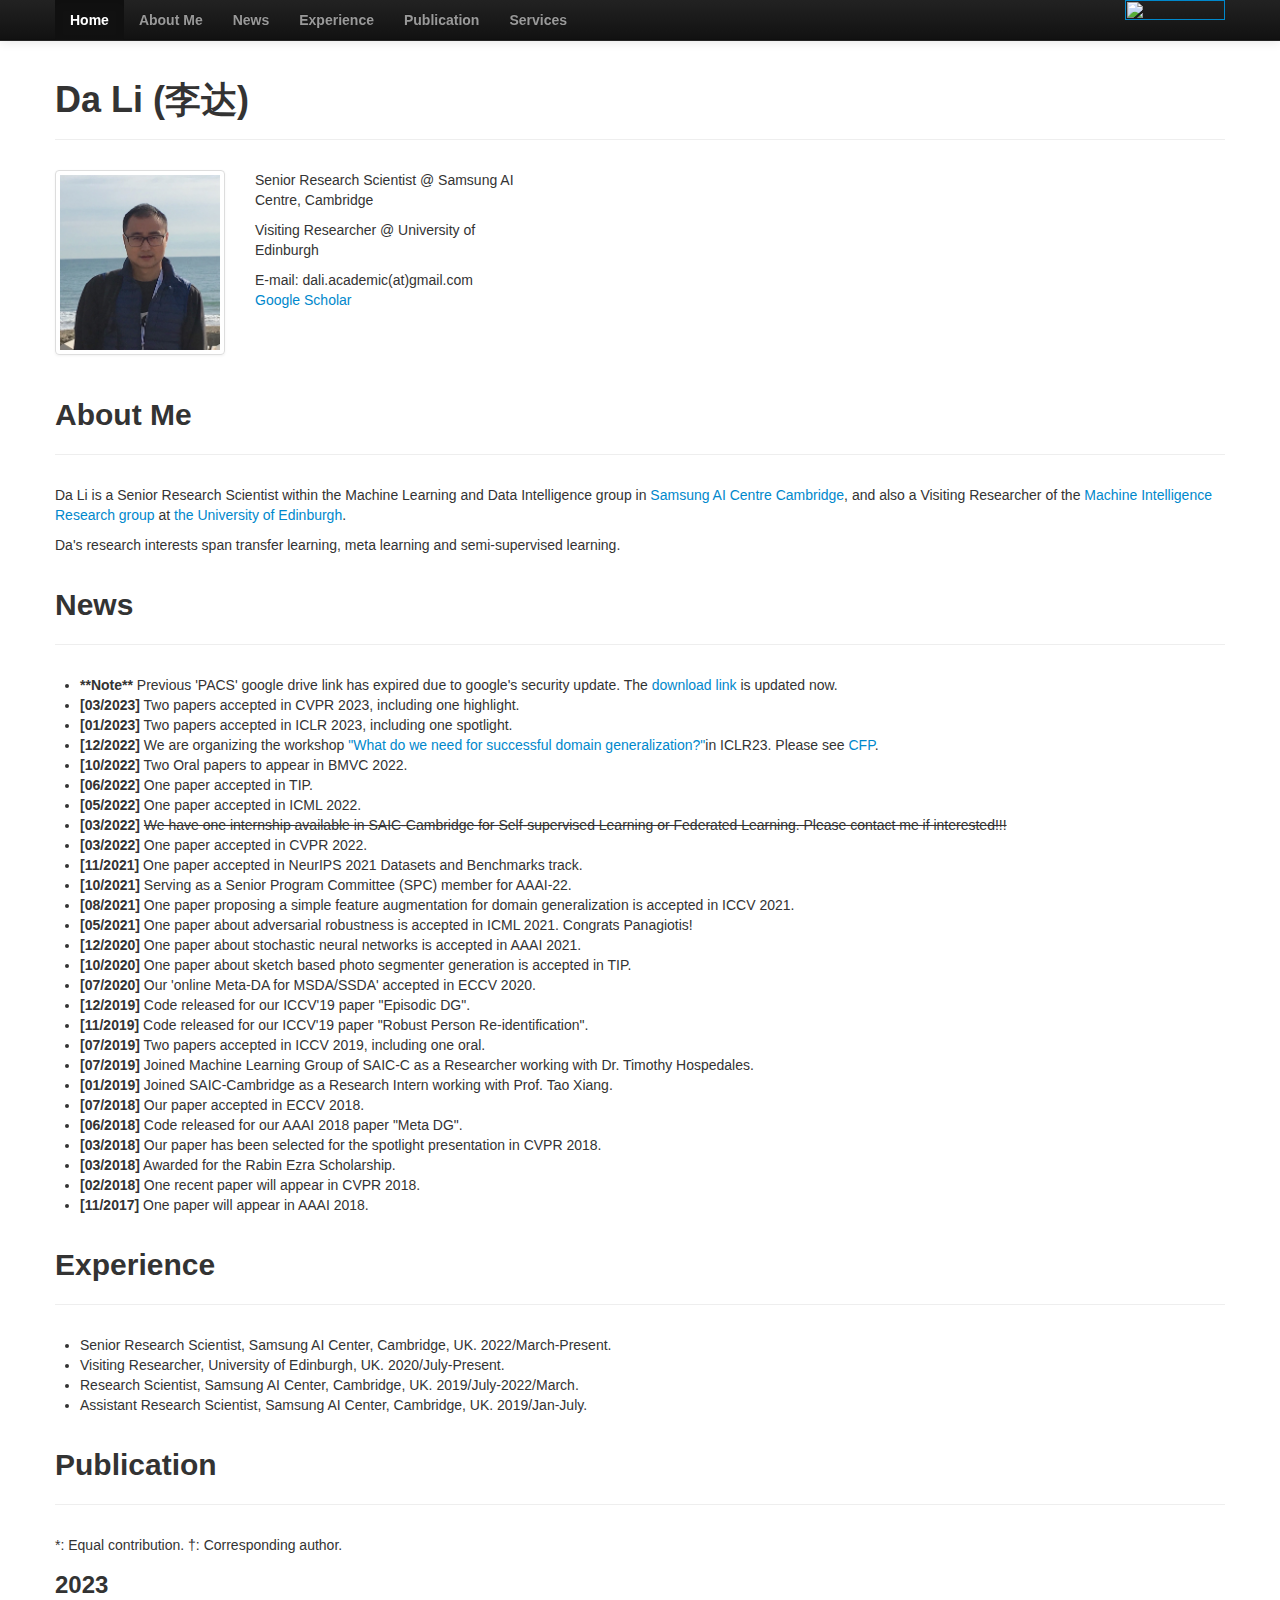
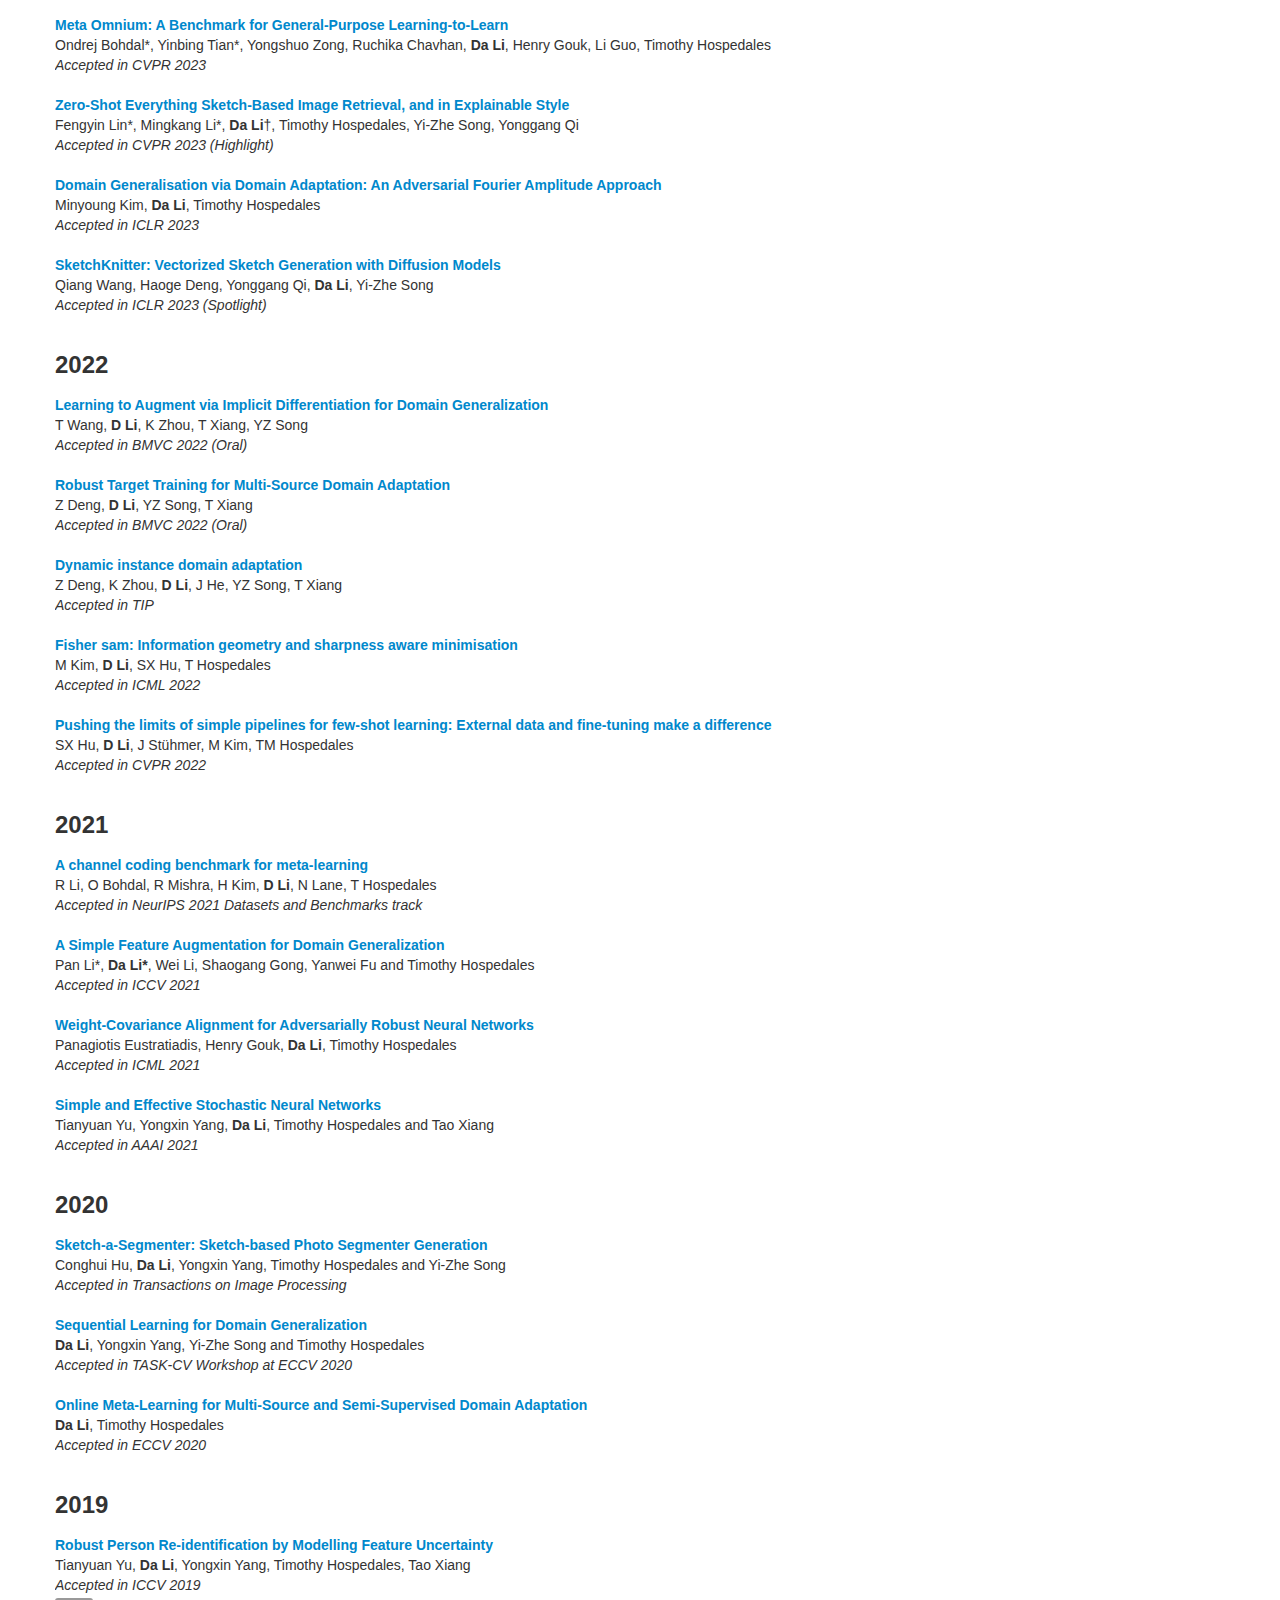
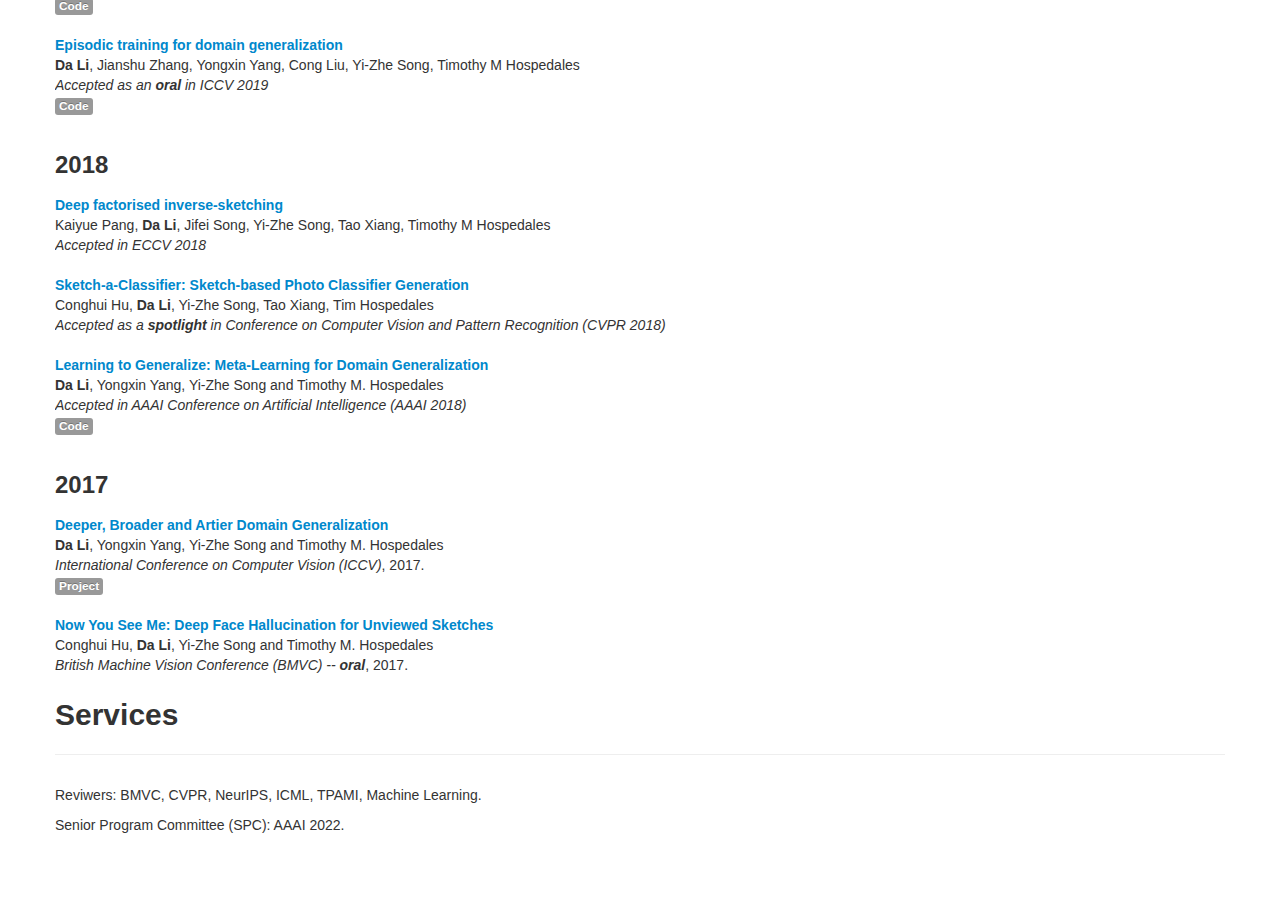
==== index.html @ a9da93b7 "update" ====
<!DOCTYPE html>
<html lang="en">
<head>
    <meta charset="utf-8">
    <title>Da Li - SAIC</title>
    <meta name="viewport" content="width=device-width, initial-scale=1.0">
    <meta name="description" content="Da Li">
    <meta name="author" content="Da Li">
    <meta name="keywords" content="Da Li">
    <!--Le styles -->
    <link href="css/bootstrap/css/bootstrap.css" rel="stylesheet">

    <style>
        body {
            padding-top: 60px; /* 60px to make the container go all the way to the bottom of the topbar */
            /*max-width: 1000px;*/
            margin: auto;
        }
    </style>
    <link href="css/bootstrap/css/bootstrap-responsive.css" rel="stylesheet">

    <!-- Le HTML5 shim, for IE6-8 support of HTML5 elements -->
    <!--[if lt IE 9]>
    <script src="http://html5shim.googlecode.com/svn/trunk/html5.js"></script>
    <![endif]-->
</head>

<body>

<div class="navbar navbar-inverse navbar-fixed-top">
    <div class="navbar-inner">
        <div class="container">
            <a class="btn btn-navbar" data-toggle="collapse" data-target=".nav-collapse">
                <!--<span class="icon-bar"></span>-->
                <!--<span class="icon-bar"></span>-->
                <!--<span class="icon-bar"></span>-->
            </a>
            <div class="nav-collapse collapse" align="center">
                <ul class="nav">
                    <li class="active"><a href="#HOME"><strong>Home</strong></a></li>
                    <li><a href="#ABOUT"><strong>About Me</strong></a></li>
                    <li><a href="#NEWS"><strong>News</strong></a></li>
                    <li><a href="#EXPERIENCE"><strong>Experience</strong></a></li>
                    <li><a href="#PUBLICATION"><strong>Publication</strong></a></li>
                    <li><a href="#SERVICES"><strong>Services</strong></a></li>
                </ul>
                <a href="" target="_blank"><img align="right" height="30" width="100"
                                                src="./img/samsung_blue.png"></a>

            </div><!--/.nav-collapse -->
        </div>
    </div>
</div>
<div class="container">
    <section id="HOME">
        <div class="page-header">
            <h1>Da Li (李达)</h1>
        </div>

        <div class="row-fluid">

            <div class="span2">
                <div class="thumbnail">
                    <img src="./img/me.JPG">
                </div>
            </div>

            <div class="span3">
                <address>
                    <P>Senior Research Scientist @ Samsung AI Centre, Cambridge</P>
                    <P>Visiting Researcher @ University of Edinburgh</P>
                    E-mail: dali.academic(at)gmail.com<br/>
                    <a href="https://scholar.google.co.uk/citations?user=RPvaE3oAAAAJ&hl=en">Google Scholar</a><br/>
                </address>
            </div>


        </div>
    </section>
    <br/>

    <section id="ABOUT">
        <div class="page-header">
            <h2>About Me
                <small></small>
            </h2>
        </div>
        <div class="row-fluid">

            <p>
                Da Li is a Senior Research Scientist within the Machine Learning and Data Intelligence group in <a
                    href="https://research.samsung.com/aicenter_cambridge">Samsung AI Centre Cambridge</a>,
                and also a Visiting Researcher of the <a href="http://mig.inf.ed.ac.uk/members.html">Machine
                Intelligence Research group</a> at <a href="https://www.ed.ac.uk">the University of Edinburgh</a>.
            </p>

            <p>Da's research interests span transfer learning, meta learning and semi-supervised learning.
            </p>
        </div>
    </section>

    <section id="NEWS">
        <div class="page-header">
            <h2>News
                <small></small>
            </h2>
        </div>
        <div class="row-fluid">
            <ul>
                <li><b>**Note**</b> Previous 'PACS' google drive link has expired due to google's security update.
                    The
                    <a href="https://drive.google.com/drive/folders/0B6x7gtvErXgfUU1WcGY5SzdwZVk?resourcekey=0-2fvpQY_QSyJf2uIECzqPuQ&usp=sharing">download
                        link</a> is updated now.<br/>
                <li><b>[03/2023]</b> Two papers accepted in CVPR 2023, including one highlight.<br/>
                <li><b>[01/2023]</b> Two papers accepted in ICLR 2023, including one spotlight.<br/>
                <li><b>[12/2022]</b> We are organizing the workshop <a href="https://domaingen.github.io/">"What do we
                    need for successful domain generalization?"</a>in ICLR23. Please see <a
                        href="https://domaingen.github.io/cfp">CFP</a>.<br/>
                <li><b>[10/2022]</b> Two Oral papers to appear in BMVC 2022.<br/>
                <li><b>[06/2022]</b> One paper accepted in TIP.<br/>
                <li><b>[05/2022]</b> One paper accepted in ICML 2022.<br/>
                <li><b>[03/2022]</b>
                    <del> We have one internship available in SAIC-Cambridge for Self-supervised Learning
                        or Federated Learning.
                        Please contact me if interested!!!
                    </del>
                    <br/>
                <li><b>[03/2022]</b> One paper accepted in CVPR 2022.<br/>
                <li><b>[11/2021]</b> One paper accepted in NeurIPS 2021 Datasets and Benchmarks track.<br/>
                <li><b>[10/2021]</b> Serving as a Senior Program Committee (SPC) member for AAAI-22.<br/>
                <li><b>[08/2021]</b> One paper proposing a simple feature augmentation for domain generalization is
                    accepted in ICCV 2021.<br/>
                <li><b>[05/2021]</b> One paper about adversarial robustness is accepted in ICML 2021. Congrats
                    Panagiotis!<br/>
                <li><b>[12/2020]</b> One paper about stochastic neural networks is accepted in AAAI 2021.<br/>
                <li><b>[10/2020]</b> One paper about sketch based photo segmenter generation is accepted in TIP.<br/>
                <li><b>[07/2020]</b> Our 'online Meta-DA for MSDA/SSDA' accepted in ECCV 2020.<br/>
                <li><b>[12/2019]</b> Code released for our ICCV'19 paper "Episodic DG". <br/>
                <li><b>[11/2019]</b> Code released for our ICCV'19 paper "Robust Person Re-identification". <br/>
                <li><b>[07/2019]</b> Two papers accepted in ICCV 2019, including one oral. <br/>
                <li><b>[07/2019]</b> Joined Machine Learning Group of SAIC-C as a Researcher working with Dr. Timothy
                    Hospedales. <br/>
                <li><b>[01/2019]</b> Joined SAIC-Cambridge as a Research Intern working with Prof. Tao Xiang.<br/>
                <li><b>[07/2018]</b> Our paper accepted in ECCV 2018.<br/>
                <li><b>[06/2018]</b> Code released for our AAAI 2018 paper "Meta DG".<br/>
                <li><b>[03/2018]</b> Our paper has been selected for the spotlight presentation in CVPR 2018.<br/>
                <li><b>[03/2018]</b> Awarded for the Rabin Ezra Scholarship.<br/>
                <li><b>[02/2018]</b> One recent paper will appear in CVPR 2018.<br/>
                <li><b>[11/2017]</b> One paper will appear in AAAI 2018.<br/>

            </ul>

        </div>
    </section>

    <section id="EXPERIENCE">
        <div class="page-header">
            <h2>Experience
                <small></small>
            </h2>
        </div>
        <div class="row-fluid">
            <div class="span7">
                <ul>
                    <li>Senior Research Scientist, Samsung AI Center, Cambridge, UK. 2022/March-Present.<br/>
                    <li>Visiting Researcher, University of Edinburgh, UK. 2020/July-Present.<br/>
                    <li>Research Scientist, Samsung AI Center, Cambridge, UK. 2019/July-2022/March.<br/>
                    <li>Assistant Research Scientist, Samsung AI Center, Cambridge, UK. 2019/Jan-July.<br/>
                        <!--                    <li>Research Assistant, SketchX Lab (QMUL/CVSSP-Surrey), UK. 2016/Sept-2019/July.<br/>-->
                        <!--                    <li>Computer Vision Engineer, Westwell-Lab, Shanghai, China. 2016/Feb-Aug.<br/>-->
                        <!--                    <li>Software Engineer, Autodesk, Shanghai, China. 2014/July-2016/Feb.<br/>-->
                </ul>
            </div>
        </div>
    </section>


    <section id="PUBLICATION">
        <div class="page-header">
            <h2>Publication
                <small></small>
            </h2>
        </div>

        <div class="row-fluid">
            <div class="span10">

                <!--<ul id="Tab" class="nav nav-pills">-->
                <!--<li class="active"><a href="#PUB_DATE" date-toggle="Tab">Date</a></li>-->
                <!--</ul>-->
                *: Equal contribution.
                †: Corresponding author.

                <div id="TabContent" class="tab-content">
                    <div class="tab-pane fade in active" id="topic">

                        <!--                        <h3>Preprints</h3>-->
                        <!--                        <span class='title'><strong><a-->
                        <!--                                href="https://arxiv.org/abs/2010.08852">A Stochastic Neural Network for Attack-Agnostic Adversarial Robustness</a></strong></span> </a>-->
                        <!--                        <br>-->
                        <!--                        <span class="details">Panagiotis Eustratiadis, Henry Gouk, <b>Da Li</b> and Timothy Hospedales<br>-->
                        <!--                                                                      </span>-->
                        <!--                        <br>-->
                        <!--                        </br>-->
                        <!--                        </br>-->

                        <h3>2023</h3>

                        <span class='title'><strong><a
                                href="">Meta Omnium: A Benchmark for General-Purpose Learning-to-Learn</a></strong></span> </a>
                        <br>
                        <span class="details">Ondrej Bohdal*, Yinbing Tian*, Yongshuo Zong, Ruchika Chavhan, <b>Da Li</b>, Henry Gouk, Li Guo, Timothy Hospedales<br>
                                                                      <i>Accepted in CVPR 2023</i></span>
                        <br>
                        </br>
                        <!--                        </br>-->

                        <span class='title'><strong><a
                                href="">Zero-Shot Everything Sketch-Based Image Retrieval, and in Explainable Style</a></strong></span> </a>
                        <br>
                        <span class="details">Fengyin Lin*, Mingkang Li*, <b>Da Li</b>†, Timothy Hospedales, Yi-Zhe Song, Yonggang Qi<br>
                                                                      <i>Accepted in CVPR 2023 (Highlight)</i></span>
                        <br>
                        </br>
                        <!--                        </br>-->

                        <span class='title'><strong><a
                                href="">Domain Generalisation via Domain Adaptation: An Adversarial Fourier Amplitude Approach</a></strong></span> </a>
                        <br>
                        <span class="details">Minyoung Kim, <b>Da Li</b>, Timothy Hospedales<br>
                                                                      <i>Accepted in ICLR 2023</i></span>
                        <br>
                        </br>
                        <!--                        </br>-->

                        <span class='title'><strong><a
                                href="">SketchKnitter: Vectorized Sketch Generation with Diffusion Models</a></strong></span> </a>
                        <br>
                        <span class="details">Qiang Wang, Haoge Deng, Yonggang Qi, <b>Da Li</b>, Yi-Zhe Song<br>
                                                                      <i>Accepted in ICLR 2023 (Spotlight)</i></span>
                        <br>
                        </br>
                        <!--                        </br>-->


                        <h3>2022</h3>

                        <span class='title'><strong><a
                                href="">Learning to Augment via Implicit Differentiation for Domain Generalization</a></strong></span> </a>
                        <br>
                        <span class="details">T Wang, <b>D Li</b>, K Zhou, T Xiang, YZ Song<br>
                                                                      <i>Accepted in BMVC 2022 (Oral)</i></span>
                        <br>
                        </br>
                        <!--                        </br>-->

                        <span class='title'><strong><a
                                href="">Robust Target Training for Multi-Source Domain Adaptation</a></strong></span> </a>
                        <br>
                        <span class="details">Z Deng, <b>D Li</b>, YZ Song, T Xiang<br>
                                                                      <i>Accepted in BMVC 2022 (Oral)</i></span>
                        <br>
                        </br>
                        <!--                        </br>-->

                        <span class='title'><strong><a
                                href="">Dynamic instance domain adaptation</a></strong></span> </a>
                        <br>
                        <span class="details">Z Deng, K Zhou, <b>D Li</b>, J He, YZ Song, T Xiang<br>
                                                                      <i>Accepted in TIP</i></span>
                        <br>
                        </br>
                        <!--                        </br>-->


                        <span class='title'><strong><a
                                href="">Fisher sam: Information geometry and sharpness aware minimisation</a></strong></span> </a>
                        <br>
                        <span class="details">M Kim,  <b>D Li</b>, SX Hu, T Hospedales<br>
                                                                      <i>Accepted in ICML 2022</i></span>
                        <br>
                        </br>
                        <!--                        </br>-->

                        <span class='title'><strong><a
                                href="">Pushing the limits of simple pipelines for few-shot learning: External data and fine-tuning make a difference</a></strong></span> </a>
                        <br>
                        <span class="details">SX Hu, <b>D Li</b>, J Stühmer, M Kim, TM Hospedales<br>
                                                                      <i>Accepted in CVPR 2022</i></span>
                        <br>
                        </br>
                        <!--                        </br>-->


                        <h3>2021</h3>

                        <span class='title'><strong><a
                                href="">A channel coding benchmark for meta-learning</a></strong></span> </a>
                        <br>
                        <span class="details">R Li, O Bohdal, R Mishra, H Kim, <b>D Li</b>, N Lane, T Hospedales<br>
                                                                      <i>Accepted in NeurIPS 2021 Datasets and Benchmarks track</i></span>
                        <br>
                        </br>
                        <!--                        </br>-->

                        <span class='title'><strong><a
                                href="">A Simple Feature Augmentation for Domain Generalization</a></strong></span> </a>
                        <br>
                        <span class="details">Pan Li*, <b>Da Li*</b>, Wei Li, Shaogang Gong, Yanwei Fu and Timothy Hospedales<br>
                                                                      <i>Accepted in ICCV 2021</i></span>
                        <br>
                        </br>
                        <!--                        </br>-->


                        <span class='title'><strong><a
                                href="">Weight-Covariance Alignment for Adversarially Robust Neural Networks</a></strong></span> </a>
                        <br>
                        <span class="details">Panagiotis Eustratiadis, Henry Gouk, <b>Da Li</b>, Timothy Hospedales<br>
                                                                      <i>Accepted in ICML 2021</i></span>
                        <br>
                        </br>
                        <!--                        </br>-->

                        <span class='title'><strong><a
                                href="">Simple and Effective Stochastic Neural Networks</a></strong></span> </a>
                        <br>
                        <span class="details">Tianyuan Yu, Yongxin Yang, <b>Da Li</b>, Timothy Hospedales and Tao Xiang<br>
                                                                      <i>Accepted in AAAI 2021</i></span>
                        <br>
                        </br>
                        <!--                        </br>-->

                        <h3>2020</h3>

                        <span class='title'><strong><a
                                href="">Sketch-a-Segmenter: Sketch-based Photo Segmenter Generation</a></strong></span> </a>
                        <br>
                        <span class="details">Conghui Hu, <b>Da Li</b>, Yongxin Yang, Timothy Hospedales and Yi-Zhe Song<br>
                                                                      <i>Accepted in Transactions on Image Processing</i></span>
                        <br>
                        </br>
                        <!--                        </br>-->

                        <span class='title'><strong><a
                                href="">Sequential Learning for Domain Generalization</a></strong></span> </a>
                        <br>
                        <span class="details"><b>Da Li</b>, Yongxin Yang, Yi-Zhe Song and Timothy Hospedales<br>
                                                                      <i>Accepted in TASK-CV Workshop at ECCV 2020</i></span>
                        <br>
                        </br>
                        <!--                        </br>-->

                        <span class='title'><strong><a href="">Online Meta-Learning for Multi-Source and Semi-Supervised Domain Adaptation</a></strong></span> </a>
                        <br>
                        <span class="details"><b>Da Li</b>, Timothy Hospedales<br>
                                                                      <i>Accepted in ECCV 2020</i></span>
                        <br>
                        </br>
                        <!--                        </br>-->

                        <h3>2019</h3>
                        <span class='title'><strong><a href="">Robust Person Re-identification by Modelling Feature Uncertainty</a></strong></span> </a>
                        <br>
                        <span class="details"> Tianyuan Yu, <b>Da Li</b>, Yongxin Yang, Timothy Hospedales, Tao Xiang <br>
                                                                      <i>Accepted in ICCV 2019</i></span>
                        <br>
                        <a href="https://github.com/TianyuanYu/DistributionNet"><span class="label">Code</span></a><br>
                        </br>
                        <!--                        </br>-->

                        <span class='title'><strong><a
                                href="">Episodic training for domain generalization</a></strong></span> </a><br>
                        <span class="details"> <b>Da Li</b>, Jianshu Zhang, Yongxin Yang, Cong Liu, Yi-Zhe Song, Timothy M Hospedales <br>
                                                                      <i>Accepted as an <b>oral</b> in ICCV 2019</i></span>
                        <br>
                        <a href="https://github.com/HAHA-DL/Episodic-DG"><span class="label">Code</span></a><br>
                        </br>
                        <!--                        </br>-->

                        <h3>2018</h3>
                        <span class='title'><strong><a
                                href="">Deep factorised inverse-sketching</a></strong></span> </a>
                        <br>
                        <span class="details"> Kaiyue Pang, <b>Da Li</b>, Jifei Song, Yi-Zhe Song, Tao Xiang, Timothy M Hospedales <br>
                                                                      <i>Accepted in ECCV 2018</i></span>
                        <br>
                        </br>
                        <!--                        </br>-->

                        <span class='title'><strong><a
                                href="">Sketch-a-Classifier: Sketch-based Photo Classifier Generation</a></strong></span> </a>
                        <br>
                        <span class="details"> Conghui Hu, <b>Da Li</b>, Yi-Zhe Song, Tao Xiang, Tim Hospedales <br>
                                                                      <i>Accepted as a <b>spotlight</b> in Conference on Computer Vision and Pattern Recognition  (CVPR 2018)</i></span>
                        <br>
                        </br>


                        <span class='title'><strong><a
                                href="http://homepages.inf.ed.ac.uk/thospeda/papers/li2017metaDG.pdf">Learning to Generalize: Meta-Learning for Domain Generalization</a></strong></span> </a>
                        <br>
                        <span class="details"> <b>Da Li</b>, Yongxin Yang, Yi-Zhe Song and Timothy M. Hospedales <br>
                                                                      <i>Accepted in AAAI Conference on Artificial Intelligence (AAAI 2018)</i></span>
                        <br>
                        <a href="https://github.com/HAHA-DL/MLDG"><span class="label">Code</span></a><br>
                        </br>
                        <!--                        </br>-->

                        <h3>2017</h3>


                        <span class='title'><strong><a href="https://arxiv.org/abs/1710.03077">Deeper, Broader and Artier Domain Generalization</a></strong></span> </a>
                        <br>
                        <span class="details"> <b>Da Li</b>, Yongxin Yang, Yi-Zhe Song and Timothy M. Hospedales <br>
                                                                      <i>International Conference on Computer Vision (ICCV)</i>, 2017.</span>
                        <br>
                        <!--<span class="links">-->
                        <a href="project_iccv2017.html"><span class="label">Project</span></a><br>
                        <!--</span>-->
                        <br>
                        <span class='title'><strong><a
                                href="http://www.eecs.qmul.ac.uk/~ch304/project_page_bmvc2017.html">Now You See Me: Deep Face Hallucination for Unviewed Sketches</a></strong></span> </a>
                        <br>
                        <span class="details"> Conghui Hu, <b>Da Li</b>, Yi-Zhe Song and Timothy M. Hospedales <br>
                                                                      <i>British Machine Vision Conference (BMVC) -- <b>oral</b></i>, 2017.</span>


                    </div>
                </div>

            </div>
        </div>
    </section>


    <section id="SERVICES">
        <div class="page-header">
            <h2>Services
                <small></small>
            </h2>
        </div>
        <div class="row-fluid">

            <p>
                Reviwers: BMVC, CVPR, NeurIPS, ICML, TPAMI, Machine Learning.
            </p>

            <p>
                Senior Program Committee (SPC): AAAI 2022.
            </p>
        </div>
    </section>

    <br>
    <br>
    <br>

    <div>
        <script type='text/javascript' id='clustrmaps'
                src='//cdn.clustrmaps.com/map_v2.js?cl=ffffff&w=167&t=tt&d=qFvstbG0zvqKOeyZOqhp_n4fGTN8FfxkoWHj0iRWuM0'></script>

    </div>
    <!--    <a href='https://clustrmaps.com/site/1b5h1'  title='Visit tracker'><img src='//clustrmaps.com/map_v2.png?cl=ffffff&w=a&t=tt&d=qFvstbG0zvqKOeyZOqhp_n4fGTN8FfxkoWHj0iRWuM0'/></a>-->

</div> <!-- /container -->


<!-- Le javascript
================================================== -->
<!-- Placed at the end of the document so the pages load faster -->
<!--<script src="css/bootstrap/css/js/jquery.js"></script>-->
<!--<script src="css/bootstrap/css/js/bootstrap-transition.js"></script>-->
<!--<script src="css/bootstrap/css/js/bootstrap-alert.js"></script>-->
<!--<script src="css/bootstrap/css/js/bootstrap-modal.js"></script>-->
<!--<script src="css/bootstrap/css/js/bootstrap-dropdown.js"></script>-->
<!--<script src="css/bootstrap/css/js/bootstrap-scrollspy.js"></script>-->
<!--<script src="css/bootstrap/css/js/bootstrap-tab.js"></script>-->
<!--<script src="css/bootstrap/css/js/bootstrap-tooltip.js"></script>-->
<!--<script src="css/bootstrap/css/js/bootstrap-popover.js"></script>-->
<!--<script src="css/bootstrap/css/js/bootstrap-button.js"></script>-->
<!--<script src="css/bootstrap/css/js/bootstrap-collapse.js"></script>-->
<!--<script src="css/bootstrap/css/js/bootstrap-carousel.js"></script>-->
<!--<script src="css/bootstrap/css/js/bootstrap-typeahead.js"></script>-->

</body>
</html>
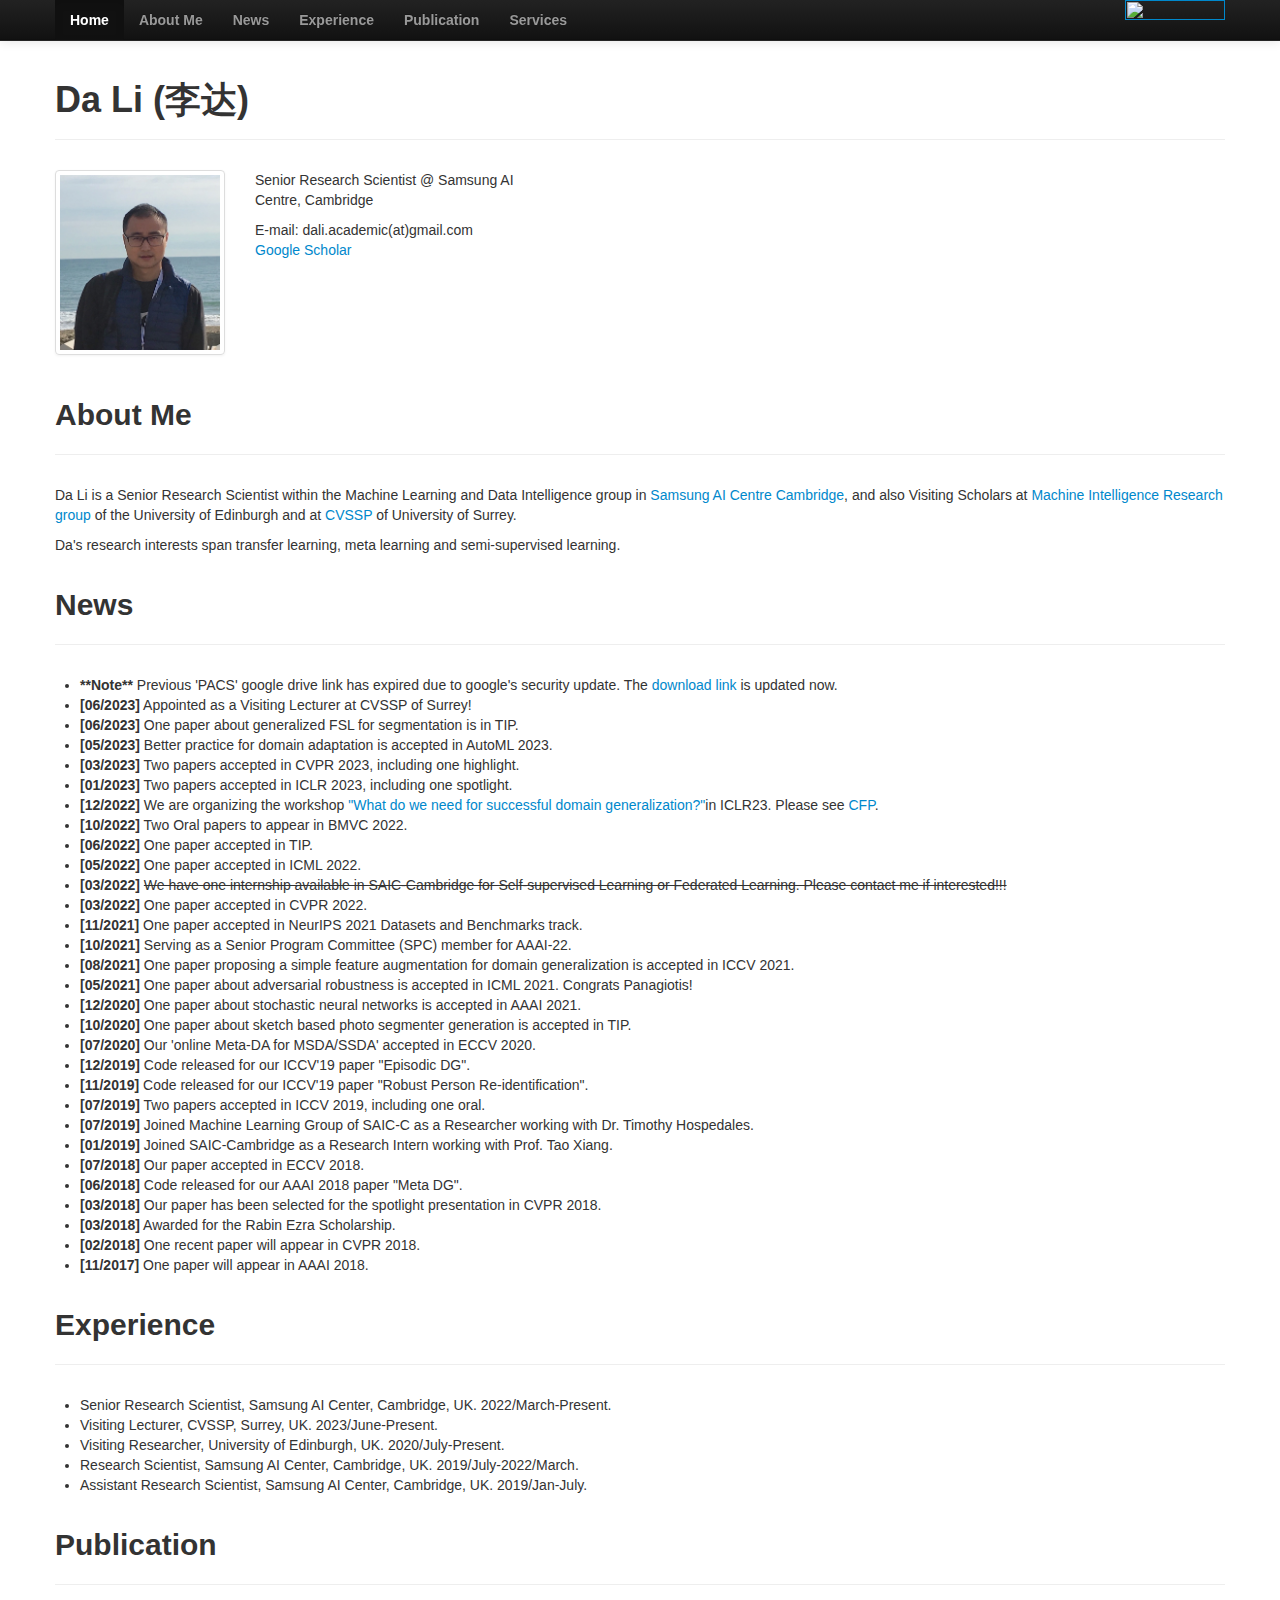
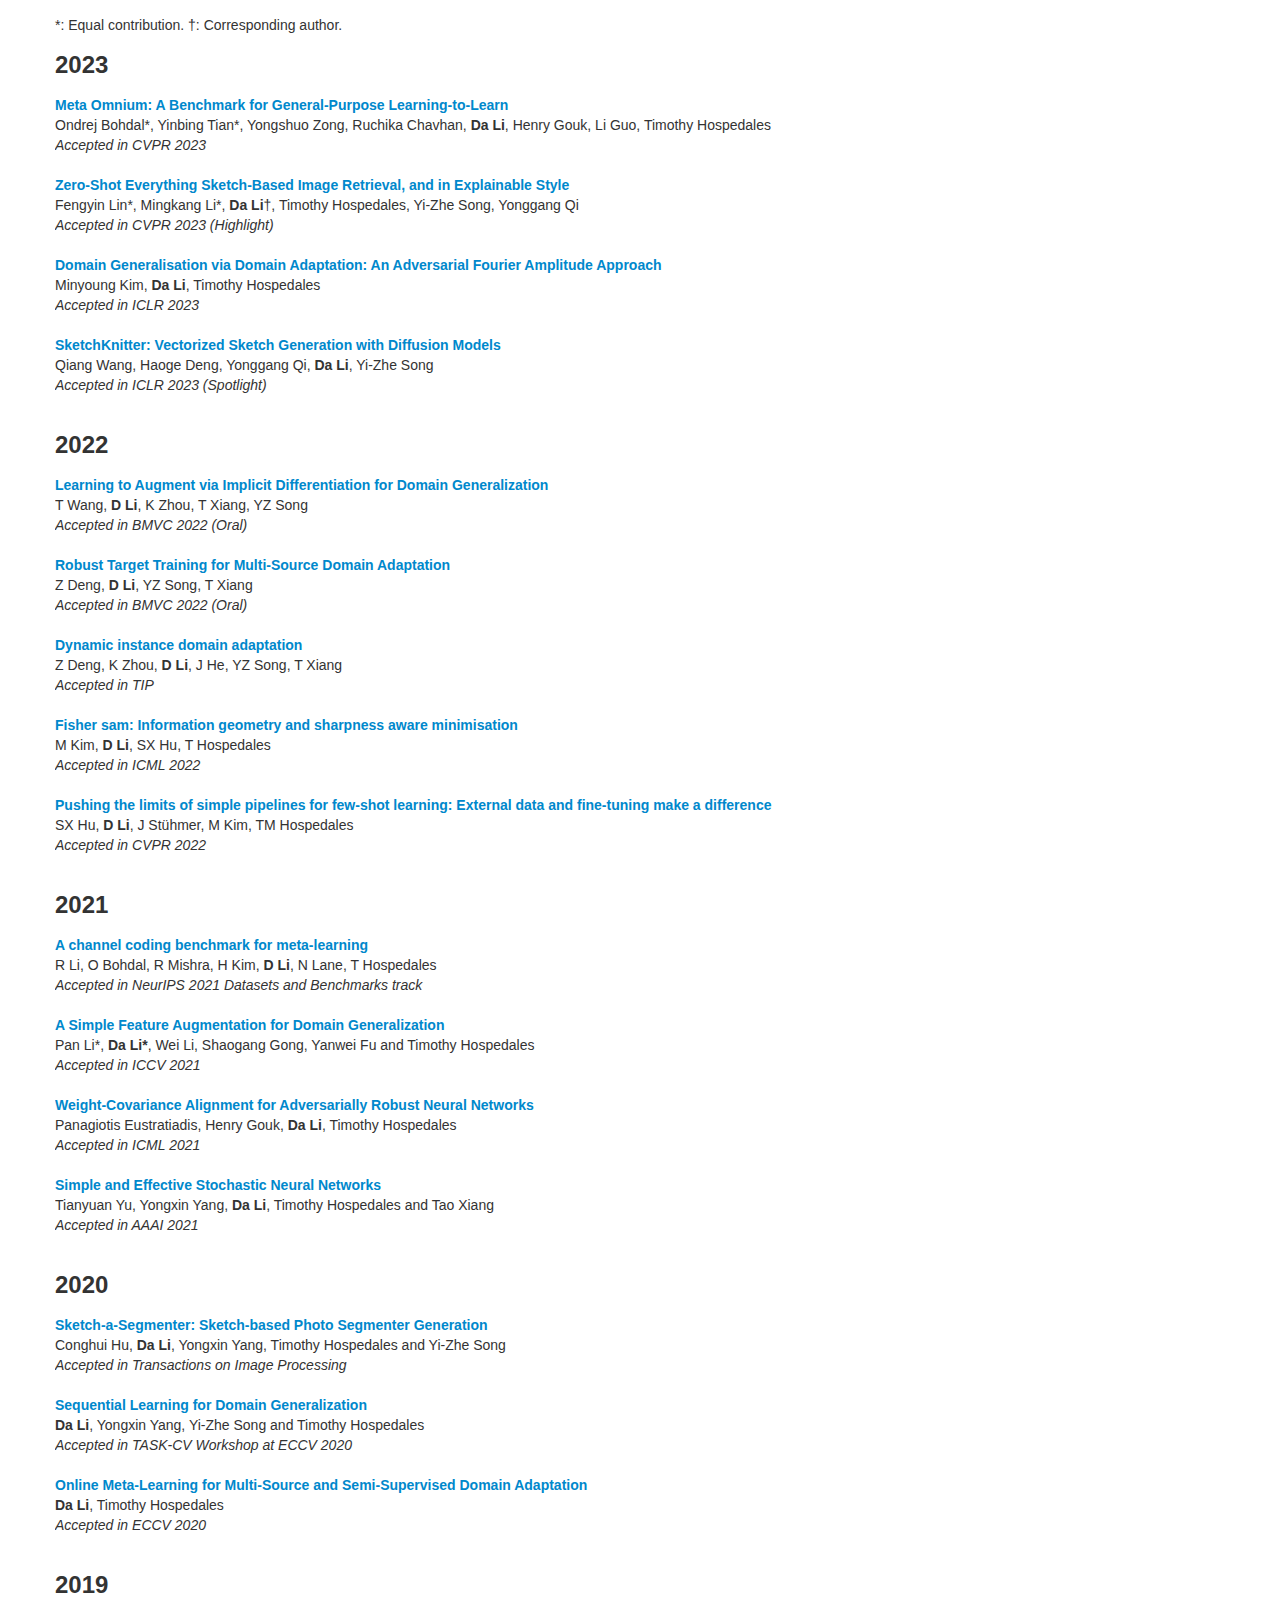
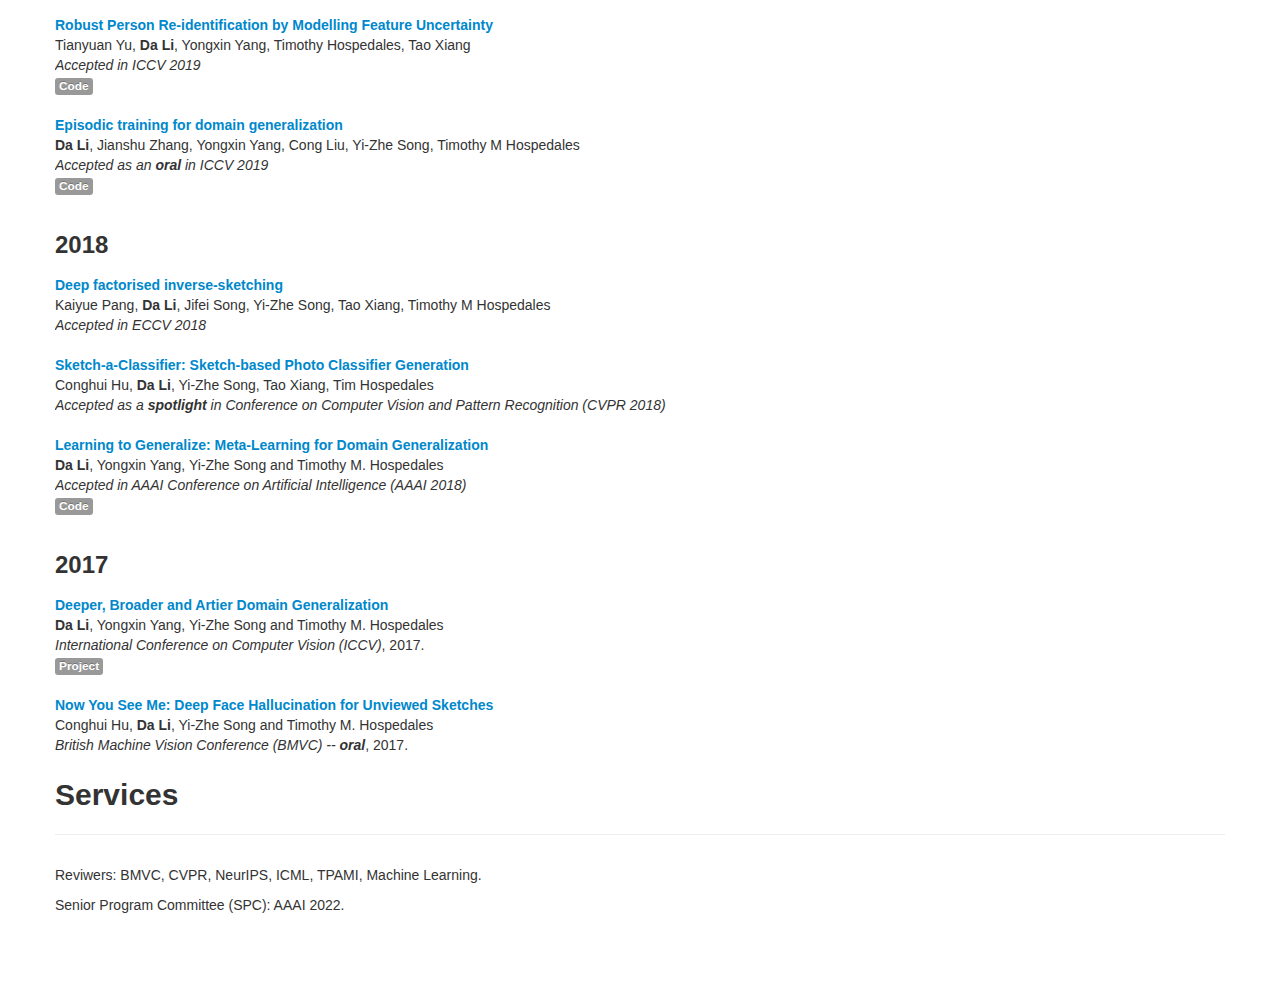
==== commit 77b6f1bf: "update" ====
--- a/index.html
+++ b/index.html
@@ -68,7 +68,7 @@
             <div class="span3">
                 <address>
                     <P>Senior Research Scientist @ Samsung AI Centre, Cambridge</P>
-                    <P>Visiting Researcher @ University of Edinburgh</P>
+<!--                    <P>Visiting Researcher @ University of Edinburgh</P>-->
                     E-mail: dali.academic(at)gmail.com<br/>
                     <a href="https://scholar.google.co.uk/citations?user=RPvaE3oAAAAJ&hl=en">Google Scholar</a><br/>
                 </address>
@@ -89,9 +89,11 @@
 
             <p>
                 Da Li is a Senior Research Scientist within the Machine Learning and Data Intelligence group in <a
-                    href="https://research.samsung.com/aicenter_cambridge">Samsung AI Centre Cambridge</a>,
-                and also a Visiting Researcher of the <a href="http://mig.inf.ed.ac.uk/members.html">Machine
-                Intelligence Research group</a> at <a href="https://www.ed.ac.uk">the University of Edinburgh</a>.
+                    href="https://research.samsung.com/aicenter_cambridge">Samsung AI Centre Cambridge</a>, and also
+                Visiting Scholars at <a href="http://mig.inf.ed.ac.uk/members.html">Machine
+                Intelligence Research group</a> of the University of Edinburgh and
+                at <a href="https://www.surrey.ac.uk/centre-vision-speech-signal-processing">CVSSP</a> of University of
+                Surrey.
             </p>
 
             <p>Da's research interests span transfer learning, meta learning and semi-supervised learning.
@@ -111,6 +113,9 @@
                     The
                     <a href="https://drive.google.com/drive/folders/0B6x7gtvErXgfUU1WcGY5SzdwZVk?resourcekey=0-2fvpQY_QSyJf2uIECzqPuQ&usp=sharing">download
                         link</a> is updated now.<br/>
+                <li><b>[06/2023]</b> Appointed as a Visiting Lecturer at CVSSP of Surrey!<br/>
+                <li><b>[06/2023]</b> One paper about generalized FSL for segmentation is in TIP.<br/>
+                <li><b>[05/2023]</b> Better practice for domain adaptation is accepted in AutoML 2023.<br/>
                 <li><b>[03/2023]</b> Two papers accepted in CVPR 2023, including one highlight.<br/>
                 <li><b>[01/2023]</b> Two papers accepted in ICLR 2023, including one spotlight.<br/>
                 <li><b>[12/2022]</b> We are organizing the workshop <a href="https://domaingen.github.io/">"What do we
@@ -163,6 +168,7 @@
             <div class="span7">
                 <ul>
                     <li>Senior Research Scientist, Samsung AI Center, Cambridge, UK. 2022/March-Present.<br/>
+                    <li>Visiting Lecturer, CVSSP, Surrey, UK. 2023/June-Present.<br/>
                     <li>Visiting Researcher, University of Edinburgh, UK. 2020/July-Present.<br/>
                     <li>Research Scientist, Samsung AI Center, Cambridge, UK. 2019/July-2022/March.<br/>
                     <li>Assistant Research Scientist, Samsung AI Center, Cambridge, UK. 2019/Jan-July.<br/>
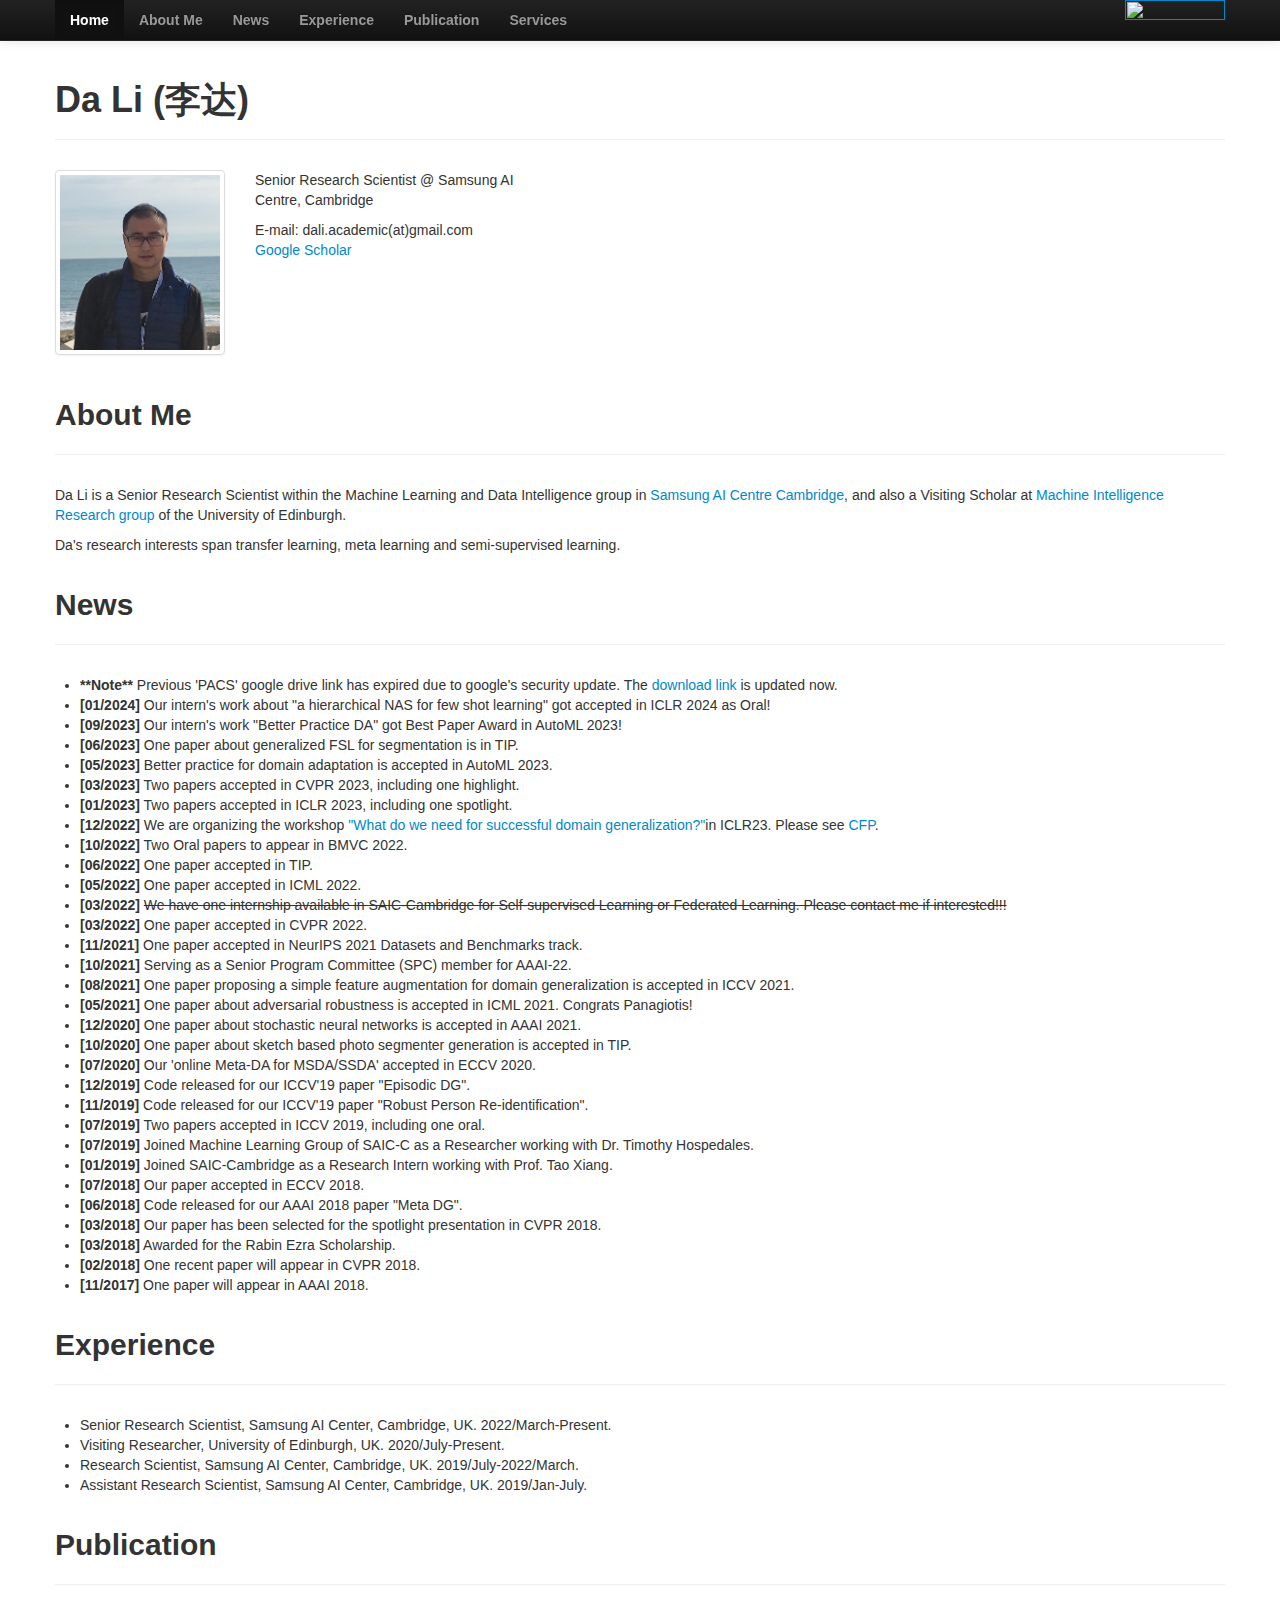
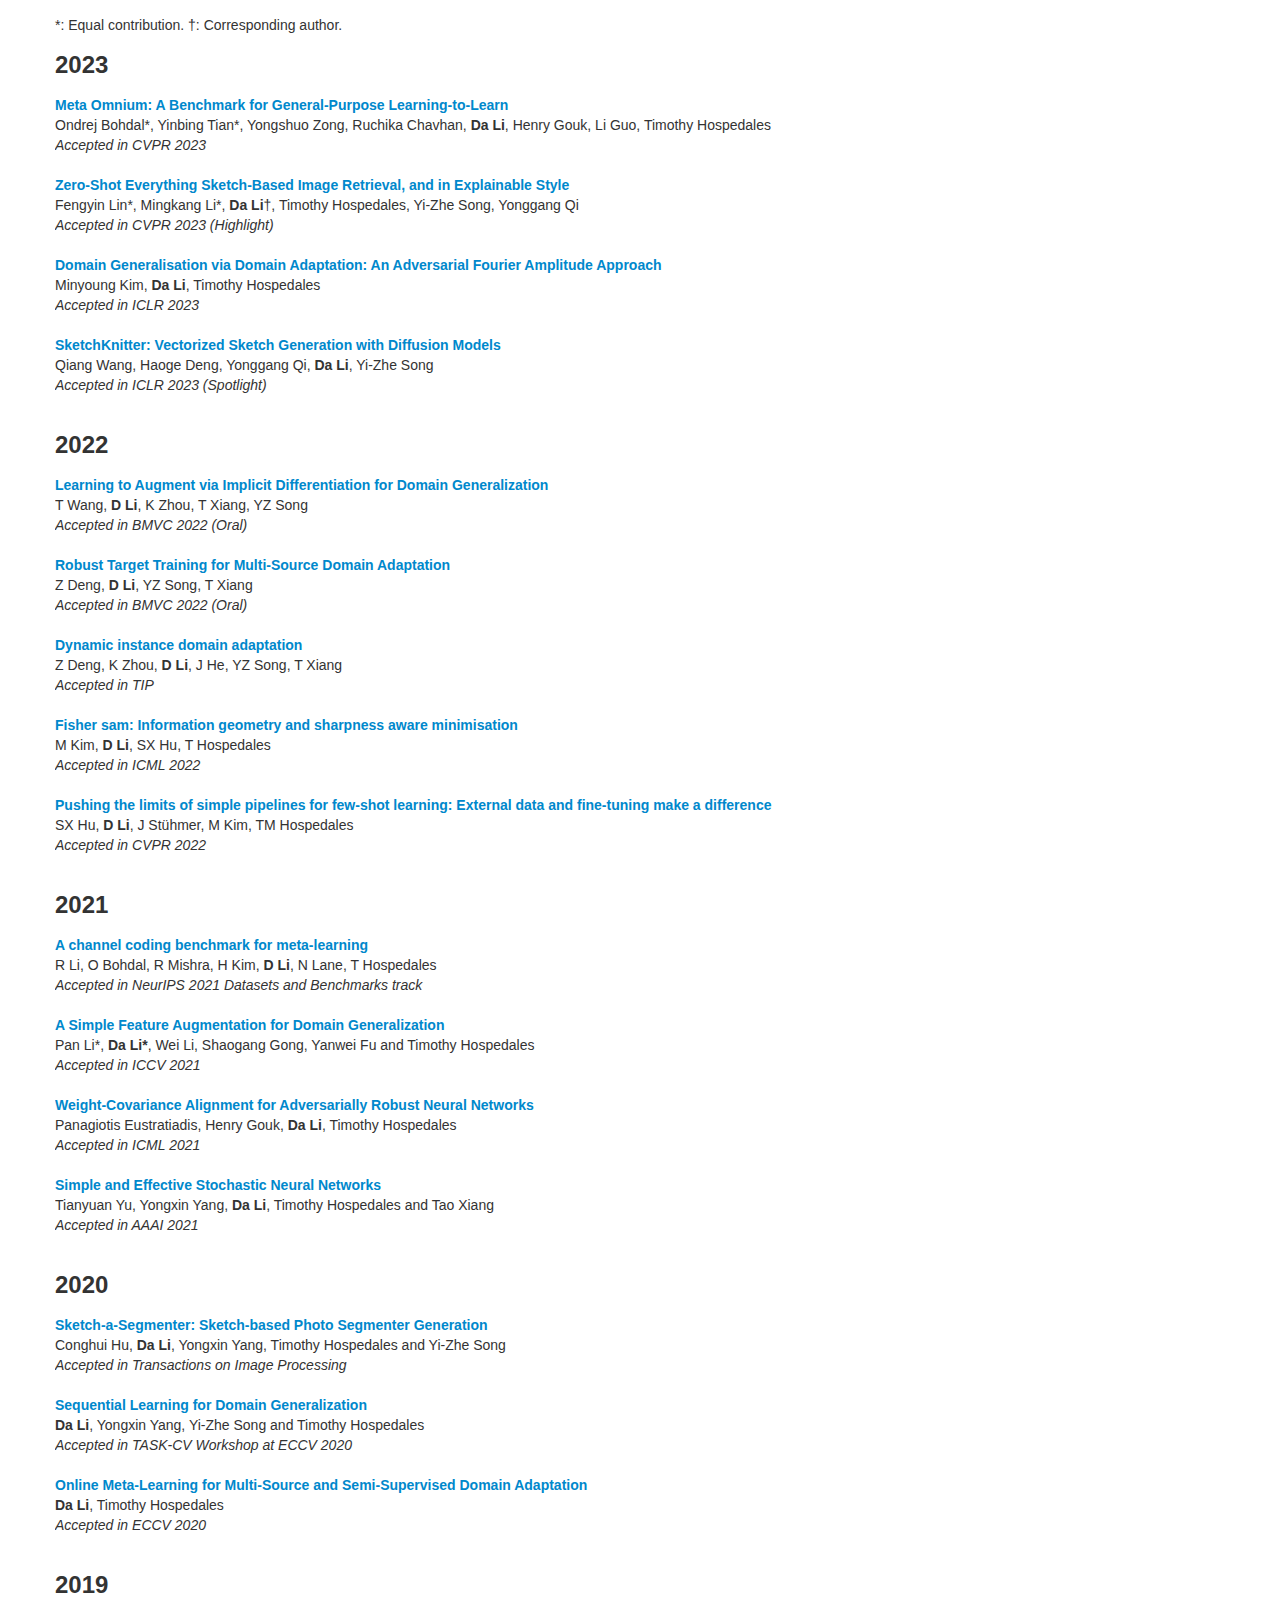
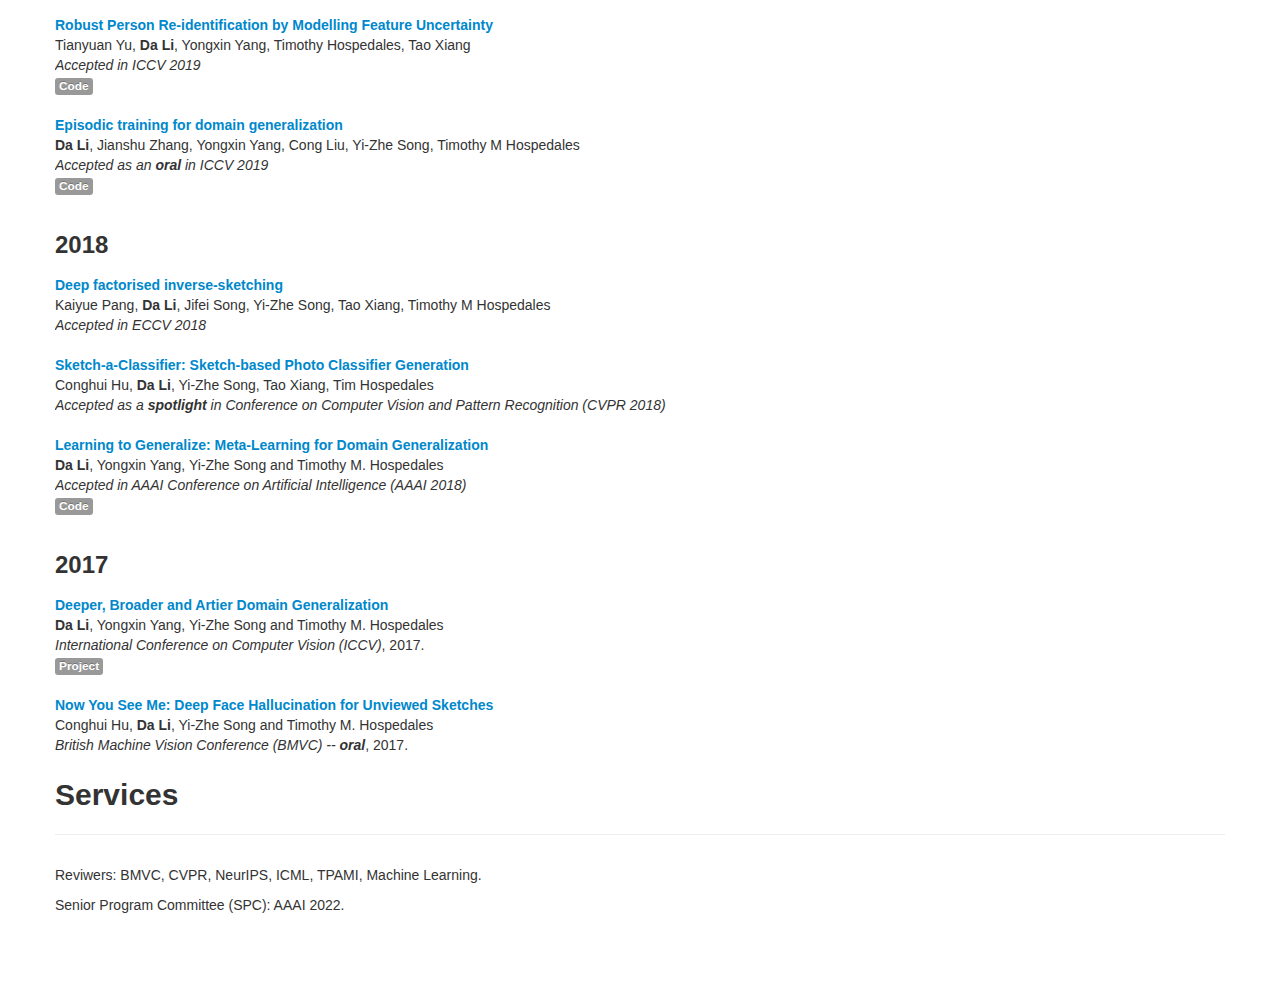
==== commit 6cae48e2: "update" ====
--- a/index.html
+++ b/index.html
@@ -90,10 +90,8 @@
             <p>
                 Da Li is a Senior Research Scientist within the Machine Learning and Data Intelligence group in <a
                     href="https://research.samsung.com/aicenter_cambridge">Samsung AI Centre Cambridge</a>, and also
-                Visiting Scholars at <a href="http://mig.inf.ed.ac.uk/members.html">Machine
-                Intelligence Research group</a> of the University of Edinburgh and
-                at <a href="https://www.surrey.ac.uk/centre-vision-speech-signal-processing">CVSSP</a> of University of
-                Surrey.
+                a Visiting Scholar at <a href="http://mig.inf.ed.ac.uk/members.html">Machine
+                Intelligence Research group</a> of the University of Edinburgh.
             </p>
 
             <p>Da's research interests span transfer learning, meta learning and semi-supervised learning.
@@ -113,7 +111,10 @@
                     The
                     <a href="https://drive.google.com/drive/folders/0B6x7gtvErXgfUU1WcGY5SzdwZVk?resourcekey=0-2fvpQY_QSyJf2uIECzqPuQ&usp=sharing">download
                         link</a> is updated now.<br/>
-                <li><b>[06/2023]</b> Appointed as a Visiting Lecturer at CVSSP of Surrey!<br/>
+                <li><b>[01/2024]</b> Our intern's work about "a hierarchical NAS for few shot learning" got accepted in
+                    ICLR 2024 as Oral!<br/>
+                <li><b>[09/2023]</b> Our intern's work "Better Practice DA" got Best Paper Award in AutoML 2023!<br/>
+                <!--                <li><b>[06/2023]</b> Appointed as a Visiting Lecturer at CVSSP of Surrey!<br/>-->
                 <li><b>[06/2023]</b> One paper about generalized FSL for segmentation is in TIP.<br/>
                 <li><b>[05/2023]</b> Better practice for domain adaptation is accepted in AutoML 2023.<br/>
                 <li><b>[03/2023]</b> Two papers accepted in CVPR 2023, including one highlight.<br/>
@@ -168,7 +169,7 @@
             <div class="span7">
                 <ul>
                     <li>Senior Research Scientist, Samsung AI Center, Cambridge, UK. 2022/March-Present.<br/>
-                    <li>Visiting Lecturer, CVSSP, Surrey, UK. 2023/June-Present.<br/>
+                        <!--                    <li>Visiting Lecturer, CVSSP, Surrey, UK. 2023/June-Present.<br/>-->
                     <li>Visiting Researcher, University of Edinburgh, UK. 2020/July-Present.<br/>
                     <li>Research Scientist, Samsung AI Center, Cambridge, UK. 2019/July-2022/March.<br/>
                     <li>Assistant Research Scientist, Samsung AI Center, Cambridge, UK. 2019/Jan-July.<br/>
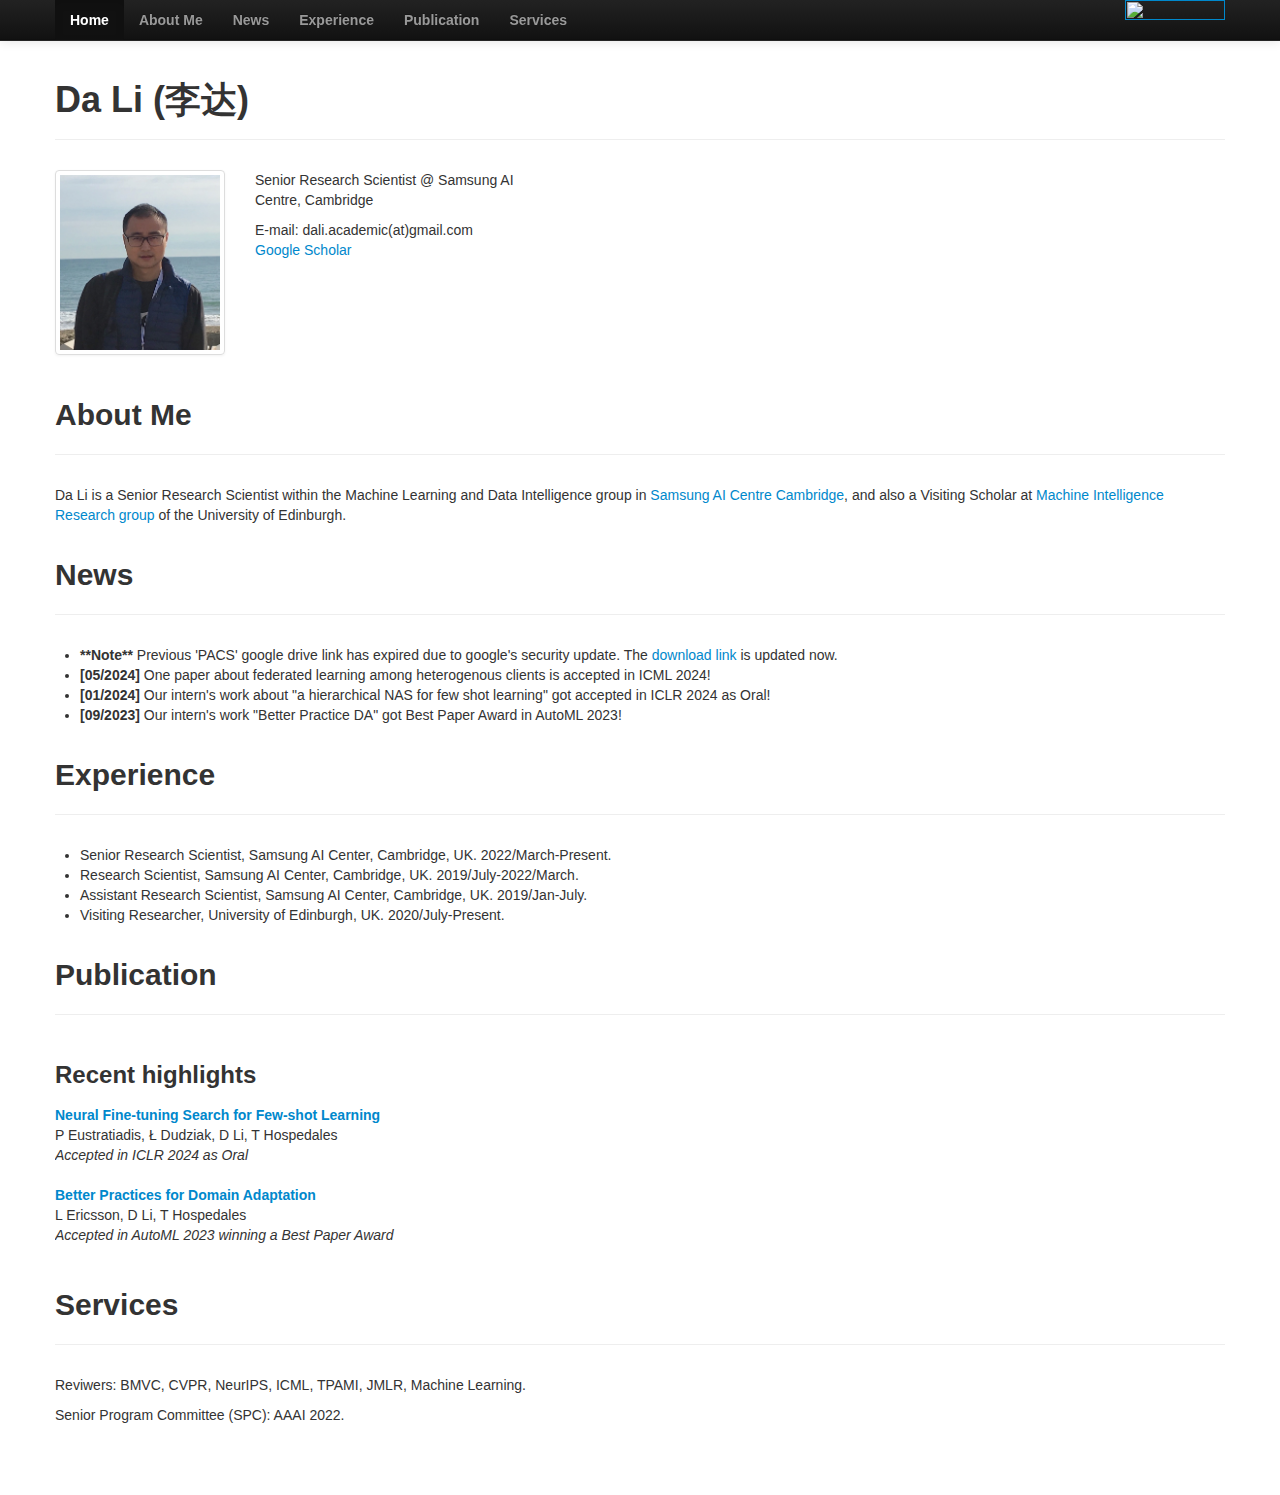
==== commit f280c5b4: "update" ====
--- a/index.html
+++ b/index.html
@@ -94,7 +94,7 @@
                 Intelligence Research group</a> of the University of Edinburgh.
             </p>
 
-            <p>Da's research interests span transfer learning, meta learning and semi-supervised learning.
+<!--            <p>Da's research interests span transfer learning, meta learning and semi-supervised learning.-->
             </p>
         </div>
     </section>
@@ -111,48 +111,50 @@
                     The
                     <a href="https://drive.google.com/drive/folders/0B6x7gtvErXgfUU1WcGY5SzdwZVk?resourcekey=0-2fvpQY_QSyJf2uIECzqPuQ&usp=sharing">download
                         link</a> is updated now.<br/>
+                <li><b>[05/2024]</b> One paper about federated learning among heterogenous clients is accepted in ICML
+                    2024!<br/>
                 <li><b>[01/2024]</b> Our intern's work about "a hierarchical NAS for few shot learning" got accepted in
                     ICLR 2024 as Oral!<br/>
                 <li><b>[09/2023]</b> Our intern's work "Better Practice DA" got Best Paper Award in AutoML 2023!<br/>
-                <!--                <li><b>[06/2023]</b> Appointed as a Visiting Lecturer at CVSSP of Surrey!<br/>-->
-                <li><b>[06/2023]</b> One paper about generalized FSL for segmentation is in TIP.<br/>
-                <li><b>[05/2023]</b> Better practice for domain adaptation is accepted in AutoML 2023.<br/>
-                <li><b>[03/2023]</b> Two papers accepted in CVPR 2023, including one highlight.<br/>
-                <li><b>[01/2023]</b> Two papers accepted in ICLR 2023, including one spotlight.<br/>
-                <li><b>[12/2022]</b> We are organizing the workshop <a href="https://domaingen.github.io/">"What do we
-                    need for successful domain generalization?"</a>in ICLR23. Please see <a
-                        href="https://domaingen.github.io/cfp">CFP</a>.<br/>
-                <li><b>[10/2022]</b> Two Oral papers to appear in BMVC 2022.<br/>
-                <li><b>[06/2022]</b> One paper accepted in TIP.<br/>
-                <li><b>[05/2022]</b> One paper accepted in ICML 2022.<br/>
-                <li><b>[03/2022]</b>
-                    <del> We have one internship available in SAIC-Cambridge for Self-supervised Learning
-                        or Federated Learning.
-                        Please contact me if interested!!!
-                    </del>
-                    <br/>
-                <li><b>[03/2022]</b> One paper accepted in CVPR 2022.<br/>
-                <li><b>[11/2021]</b> One paper accepted in NeurIPS 2021 Datasets and Benchmarks track.<br/>
-                <li><b>[10/2021]</b> Serving as a Senior Program Committee (SPC) member for AAAI-22.<br/>
-                <li><b>[08/2021]</b> One paper proposing a simple feature augmentation for domain generalization is
-                    accepted in ICCV 2021.<br/>
-                <li><b>[05/2021]</b> One paper about adversarial robustness is accepted in ICML 2021. Congrats
-                    Panagiotis!<br/>
-                <li><b>[12/2020]</b> One paper about stochastic neural networks is accepted in AAAI 2021.<br/>
-                <li><b>[10/2020]</b> One paper about sketch based photo segmenter generation is accepted in TIP.<br/>
-                <li><b>[07/2020]</b> Our 'online Meta-DA for MSDA/SSDA' accepted in ECCV 2020.<br/>
-                <li><b>[12/2019]</b> Code released for our ICCV'19 paper "Episodic DG". <br/>
-                <li><b>[11/2019]</b> Code released for our ICCV'19 paper "Robust Person Re-identification". <br/>
-                <li><b>[07/2019]</b> Two papers accepted in ICCV 2019, including one oral. <br/>
-                <li><b>[07/2019]</b> Joined Machine Learning Group of SAIC-C as a Researcher working with Dr. Timothy
-                    Hospedales. <br/>
-                <li><b>[01/2019]</b> Joined SAIC-Cambridge as a Research Intern working with Prof. Tao Xiang.<br/>
-                <li><b>[07/2018]</b> Our paper accepted in ECCV 2018.<br/>
-                <li><b>[06/2018]</b> Code released for our AAAI 2018 paper "Meta DG".<br/>
-                <li><b>[03/2018]</b> Our paper has been selected for the spotlight presentation in CVPR 2018.<br/>
-                <li><b>[03/2018]</b> Awarded for the Rabin Ezra Scholarship.<br/>
-                <li><b>[02/2018]</b> One recent paper will appear in CVPR 2018.<br/>
-                <li><b>[11/2017]</b> One paper will appear in AAAI 2018.<br/>
+                    <!--                <li><b>[06/2023]</b> Appointed as a Visiting Lecturer at CVSSP of Surrey!<br/>-->
+                    <!--                <li><b>[06/2023]</b> One paper about generalized FSL for segmentation is in TIP.<br/>-->
+                    <!--                <li><b>[05/2023]</b> Better practice for domain adaptation is accepted in AutoML 2023.<br/>-->
+                    <!--                <li><b>[03/2023]</b> Two papers accepted in CVPR 2023, including one highlight.<br/>-->
+                    <!--                <li><b>[01/2023]</b> Two papers accepted in ICLR 2023, including one spotlight.<br/>-->
+                    <!--                <li><b>[12/2022]</b> We are organizing the workshop <a href="https://domaingen.github.io/">"What do we-->
+                    <!--                    need for successful domain generalization?"</a>in ICLR23. Please see <a-->
+                    <!--                        href="https://domaingen.github.io/cfp">CFP</a>.<br/>-->
+                    <!--                <li><b>[10/2022]</b> Two Oral papers to appear in BMVC 2022.<br/>-->
+                    <!--                <li><b>[06/2022]</b> One paper accepted in TIP.<br/>-->
+                    <!--                <li><b>[05/2022]</b> One paper accepted in ICML 2022.<br/>-->
+                    <!--                <li><b>[03/2022]</b>-->
+                    <!--                    <del> We have one internship available in SAIC-Cambridge for Self-supervised Learning-->
+                    <!--                        or Federated Learning.-->
+                    <!--                        Please contact me if interested!!!-->
+                    <!--                    </del>-->
+                    <!--                    <br/>-->
+                    <!--                <li><b>[03/2022]</b> One paper accepted in CVPR 2022.<br/>-->
+                    <!--                <li><b>[11/2021]</b> One paper accepted in NeurIPS 2021 Datasets and Benchmarks track.<br/>-->
+                    <!--                <li><b>[10/2021]</b> Serving as a Senior Program Committee (SPC) member for AAAI-22.<br/>-->
+                    <!--                <li><b>[08/2021]</b> One paper proposing a simple feature augmentation for domain generalization is-->
+                    <!--                    accepted in ICCV 2021.<br/>-->
+                    <!--                <li><b>[05/2021]</b> One paper about adversarial robustness is accepted in ICML 2021. Congrats-->
+                    <!--                    Panagiotis!<br/>-->
+                    <!--                <li><b>[12/2020]</b> One paper about stochastic neural networks is accepted in AAAI 2021.<br/>-->
+                    <!--                <li><b>[10/2020]</b> One paper about sketch based photo segmenter generation is accepted in TIP.<br/>-->
+                    <!--                <li><b>[07/2020]</b> Our 'online Meta-DA for MSDA/SSDA' accepted in ECCV 2020.<br/>-->
+                    <!--                <li><b>[12/2019]</b> Code released for our ICCV'19 paper "Episodic DG". <br/>-->
+                    <!--                <li><b>[11/2019]</b> Code released for our ICCV'19 paper "Robust Person Re-identification". <br/>-->
+                    <!--                <li><b>[07/2019]</b> Two papers accepted in ICCV 2019, including one oral. <br/>-->
+                    <!--                <li><b>[07/2019]</b> Joined Machine Learning Group of SAIC-C as a Researcher working with Dr. Timothy-->
+                    <!--                    Hospedales. <br/>-->
+                    <!--                <li><b>[01/2019]</b> Joined SAIC-Cambridge as a Research Intern working with Prof. Tao Xiang.<br/>-->
+                    <!--                <li><b>[07/2018]</b> Our paper accepted in ECCV 2018.<br/>-->
+                    <!--                <li><b>[06/2018]</b> Code released for our AAAI 2018 paper "Meta DG".<br/>-->
+                    <!--                <li><b>[03/2018]</b> Our paper has been selected for the spotlight presentation in CVPR 2018.<br/>-->
+                    <!--                <li><b>[03/2018]</b> Awarded for the Rabin Ezra Scholarship.<br/>-->
+                    <!--                <li><b>[02/2018]</b> One recent paper will appear in CVPR 2018.<br/>-->
+                    <!--                <li><b>[11/2017]</b> One paper will appear in AAAI 2018.<br/>-->
 
             </ul>
 
@@ -169,13 +171,12 @@
             <div class="span7">
                 <ul>
                     <li>Senior Research Scientist, Samsung AI Center, Cambridge, UK. 2022/March-Present.<br/>
-                        <!--                    <li>Visiting Lecturer, CVSSP, Surrey, UK. 2023/June-Present.<br/>-->
-                    <li>Visiting Researcher, University of Edinburgh, UK. 2020/July-Present.<br/>
                     <li>Research Scientist, Samsung AI Center, Cambridge, UK. 2019/July-2022/March.<br/>
                     <li>Assistant Research Scientist, Samsung AI Center, Cambridge, UK. 2019/Jan-July.<br/>
                         <!--                    <li>Research Assistant, SketchX Lab (QMUL/CVSSP-Surrey), UK. 2016/Sept-2019/July.<br/>-->
                         <!--                    <li>Computer Vision Engineer, Westwell-Lab, Shanghai, China. 2016/Feb-Aug.<br/>-->
                         <!--                    <li>Software Engineer, Autodesk, Shanghai, China. 2014/July-2016/Feb.<br/>-->
+                    <li>Visiting Researcher, University of Edinburgh, UK. 2020/July-Present.<br/>
                 </ul>
             </div>
         </div>
@@ -195,12 +196,32 @@
                 <!--<ul id="Tab" class="nav nav-pills">-->
                 <!--<li class="active"><a href="#PUB_DATE" date-toggle="Tab">Date</a></li>-->
                 <!--</ul>-->
-                *: Equal contribution.
-                †: Corresponding author.
+                <!--                *: Equal contribution.-->
+                <!--                †: Corresponding author.-->
 
                 <div id="TabContent" class="tab-content">
                     <div class="tab-pane fade in active" id="topic">
 
+                        <h3>Recent highlights</h3>
+
+                        <span class='title'><strong><a
+                                href="">Neural Fine-tuning Search for Few-shot Learning</a></strong></span> </a>
+                        <br>
+                        <span class="details">P Eustratiadis, Ł Dudziak, D Li, T Hospedales<br>
+                            <i>Accepted in ICLR 2024 as Oral</i></span>
+                        <br>
+                        <br>
+
+                        <span class='title'><strong><a
+                                href="">Better Practices for Domain Adaptation</a></strong></span> </a>
+                        <br>
+                        <span class="details">L Ericsson, D Li, T Hospedales<br>
+                            <i>Accepted in AutoML 2023 winning a Best Paper Award</i></span>
+                        <br>
+                        </br>
+                        <!--                        </br>-->
+                        <!--                        </br>-->
+
                         <!--                        <h3>Preprints</h3>-->
                         <!--                        <span class='title'><strong><a-->
                         <!--                                href="https://arxiv.org/abs/2010.08852">A Stochastic Neural Network for Attack-Agnostic Adversarial Robustness</a></strong></span> </a>-->
@@ -211,226 +232,226 @@
                         <!--                        </br>-->
                         <!--                        </br>-->
 
-                        <h3>2023</h3>
-
-                        <span class='title'><strong><a
-                                href="">Meta Omnium: A Benchmark for General-Purpose Learning-to-Learn</a></strong></span> </a>
-                        <br>
-                        <span class="details">Ondrej Bohdal*, Yinbing Tian*, Yongshuo Zong, Ruchika Chavhan, <b>Da Li</b>, Henry Gouk, Li Guo, Timothy Hospedales<br>
-                                                                      <i>Accepted in CVPR 2023</i></span>
-                        <br>
-                        </br>
-                        <!--                        </br>-->
-
-                        <span class='title'><strong><a
-                                href="">Zero-Shot Everything Sketch-Based Image Retrieval, and in Explainable Style</a></strong></span> </a>
-                        <br>
-                        <span class="details">Fengyin Lin*, Mingkang Li*, <b>Da Li</b>†, Timothy Hospedales, Yi-Zhe Song, Yonggang Qi<br>
-                                                                      <i>Accepted in CVPR 2023 (Highlight)</i></span>
-                        <br>
-                        </br>
-                        <!--                        </br>-->
-
-                        <span class='title'><strong><a
-                                href="">Domain Generalisation via Domain Adaptation: An Adversarial Fourier Amplitude Approach</a></strong></span> </a>
-                        <br>
-                        <span class="details">Minyoung Kim, <b>Da Li</b>, Timothy Hospedales<br>
-                                                                      <i>Accepted in ICLR 2023</i></span>
-                        <br>
-                        </br>
-                        <!--                        </br>-->
-
-                        <span class='title'><strong><a
-                                href="">SketchKnitter: Vectorized Sketch Generation with Diffusion Models</a></strong></span> </a>
-                        <br>
-                        <span class="details">Qiang Wang, Haoge Deng, Yonggang Qi, <b>Da Li</b>, Yi-Zhe Song<br>
-                                                                      <i>Accepted in ICLR 2023 (Spotlight)</i></span>
-                        <br>
-                        </br>
-                        <!--                        </br>-->
-
-
-                        <h3>2022</h3>
-
-                        <span class='title'><strong><a
-                                href="">Learning to Augment via Implicit Differentiation for Domain Generalization</a></strong></span> </a>
-                        <br>
-                        <span class="details">T Wang, <b>D Li</b>, K Zhou, T Xiang, YZ Song<br>
-                                                                      <i>Accepted in BMVC 2022 (Oral)</i></span>
-                        <br>
-                        </br>
-                        <!--                        </br>-->
-
-                        <span class='title'><strong><a
-                                href="">Robust Target Training for Multi-Source Domain Adaptation</a></strong></span> </a>
-                        <br>
-                        <span class="details">Z Deng, <b>D Li</b>, YZ Song, T Xiang<br>
-                                                                      <i>Accepted in BMVC 2022 (Oral)</i></span>
-                        <br>
-                        </br>
-                        <!--                        </br>-->
-
-                        <span class='title'><strong><a
-                                href="">Dynamic instance domain adaptation</a></strong></span> </a>
-                        <br>
-                        <span class="details">Z Deng, K Zhou, <b>D Li</b>, J He, YZ Song, T Xiang<br>
-                                                                      <i>Accepted in TIP</i></span>
-                        <br>
-                        </br>
-                        <!--                        </br>-->
-
-
-                        <span class='title'><strong><a
-                                href="">Fisher sam: Information geometry and sharpness aware minimisation</a></strong></span> </a>
-                        <br>
-                        <span class="details">M Kim,  <b>D Li</b>, SX Hu, T Hospedales<br>
-                                                                      <i>Accepted in ICML 2022</i></span>
-                        <br>
-                        </br>
-                        <!--                        </br>-->
-
-                        <span class='title'><strong><a
-                                href="">Pushing the limits of simple pipelines for few-shot learning: External data and fine-tuning make a difference</a></strong></span> </a>
-                        <br>
-                        <span class="details">SX Hu, <b>D Li</b>, J Stühmer, M Kim, TM Hospedales<br>
-                                                                      <i>Accepted in CVPR 2022</i></span>
-                        <br>
-                        </br>
-                        <!--                        </br>-->
-
-
-                        <h3>2021</h3>
-
-                        <span class='title'><strong><a
-                                href="">A channel coding benchmark for meta-learning</a></strong></span> </a>
-                        <br>
-                        <span class="details">R Li, O Bohdal, R Mishra, H Kim, <b>D Li</b>, N Lane, T Hospedales<br>
-                                                                      <i>Accepted in NeurIPS 2021 Datasets and Benchmarks track</i></span>
-                        <br>
-                        </br>
-                        <!--                        </br>-->
-
-                        <span class='title'><strong><a
-                                href="">A Simple Feature Augmentation for Domain Generalization</a></strong></span> </a>
-                        <br>
-                        <span class="details">Pan Li*, <b>Da Li*</b>, Wei Li, Shaogang Gong, Yanwei Fu and Timothy Hospedales<br>
-                                                                      <i>Accepted in ICCV 2021</i></span>
-                        <br>
-                        </br>
-                        <!--                        </br>-->
-
-
-                        <span class='title'><strong><a
-                                href="">Weight-Covariance Alignment for Adversarially Robust Neural Networks</a></strong></span> </a>
-                        <br>
-                        <span class="details">Panagiotis Eustratiadis, Henry Gouk, <b>Da Li</b>, Timothy Hospedales<br>
-                                                                      <i>Accepted in ICML 2021</i></span>
-                        <br>
-                        </br>
-                        <!--                        </br>-->
-
-                        <span class='title'><strong><a
-                                href="">Simple and Effective Stochastic Neural Networks</a></strong></span> </a>
-                        <br>
-                        <span class="details">Tianyuan Yu, Yongxin Yang, <b>Da Li</b>, Timothy Hospedales and Tao Xiang<br>
-                                                                      <i>Accepted in AAAI 2021</i></span>
-                        <br>
-                        </br>
-                        <!--                        </br>-->
-
-                        <h3>2020</h3>
-
-                        <span class='title'><strong><a
-                                href="">Sketch-a-Segmenter: Sketch-based Photo Segmenter Generation</a></strong></span> </a>
-                        <br>
-                        <span class="details">Conghui Hu, <b>Da Li</b>, Yongxin Yang, Timothy Hospedales and Yi-Zhe Song<br>
-                                                                      <i>Accepted in Transactions on Image Processing</i></span>
-                        <br>
-                        </br>
-                        <!--                        </br>-->
-
-                        <span class='title'><strong><a
-                                href="">Sequential Learning for Domain Generalization</a></strong></span> </a>
-                        <br>
-                        <span class="details"><b>Da Li</b>, Yongxin Yang, Yi-Zhe Song and Timothy Hospedales<br>
-                                                                      <i>Accepted in TASK-CV Workshop at ECCV 2020</i></span>
-                        <br>
-                        </br>
-                        <!--                        </br>-->
-
-                        <span class='title'><strong><a href="">Online Meta-Learning for Multi-Source and Semi-Supervised Domain Adaptation</a></strong></span> </a>
-                        <br>
-                        <span class="details"><b>Da Li</b>, Timothy Hospedales<br>
-                                                                      <i>Accepted in ECCV 2020</i></span>
-                        <br>
-                        </br>
-                        <!--                        </br>-->
-
-                        <h3>2019</h3>
-                        <span class='title'><strong><a href="">Robust Person Re-identification by Modelling Feature Uncertainty</a></strong></span> </a>
-                        <br>
-                        <span class="details"> Tianyuan Yu, <b>Da Li</b>, Yongxin Yang, Timothy Hospedales, Tao Xiang <br>
-                                                                      <i>Accepted in ICCV 2019</i></span>
-                        <br>
-                        <a href="https://github.com/TianyuanYu/DistributionNet"><span class="label">Code</span></a><br>
-                        </br>
-                        <!--                        </br>-->
-
-                        <span class='title'><strong><a
-                                href="">Episodic training for domain generalization</a></strong></span> </a><br>
-                        <span class="details"> <b>Da Li</b>, Jianshu Zhang, Yongxin Yang, Cong Liu, Yi-Zhe Song, Timothy M Hospedales <br>
-                                                                      <i>Accepted as an <b>oral</b> in ICCV 2019</i></span>
-                        <br>
-                        <a href="https://github.com/HAHA-DL/Episodic-DG"><span class="label">Code</span></a><br>
-                        </br>
-                        <!--                        </br>-->
-
-                        <h3>2018</h3>
-                        <span class='title'><strong><a
-                                href="">Deep factorised inverse-sketching</a></strong></span> </a>
-                        <br>
-                        <span class="details"> Kaiyue Pang, <b>Da Li</b>, Jifei Song, Yi-Zhe Song, Tao Xiang, Timothy M Hospedales <br>
-                                                                      <i>Accepted in ECCV 2018</i></span>
-                        <br>
-                        </br>
-                        <!--                        </br>-->
-
-                        <span class='title'><strong><a
-                                href="">Sketch-a-Classifier: Sketch-based Photo Classifier Generation</a></strong></span> </a>
-                        <br>
-                        <span class="details"> Conghui Hu, <b>Da Li</b>, Yi-Zhe Song, Tao Xiang, Tim Hospedales <br>
-                                                                      <i>Accepted as a <b>spotlight</b> in Conference on Computer Vision and Pattern Recognition  (CVPR 2018)</i></span>
-                        <br>
-                        </br>
-
-
-                        <span class='title'><strong><a
-                                href="http://homepages.inf.ed.ac.uk/thospeda/papers/li2017metaDG.pdf">Learning to Generalize: Meta-Learning for Domain Generalization</a></strong></span> </a>
-                        <br>
-                        <span class="details"> <b>Da Li</b>, Yongxin Yang, Yi-Zhe Song and Timothy M. Hospedales <br>
-                                                                      <i>Accepted in AAAI Conference on Artificial Intelligence (AAAI 2018)</i></span>
-                        <br>
-                        <a href="https://github.com/HAHA-DL/MLDG"><span class="label">Code</span></a><br>
-                        </br>
-                        <!--                        </br>-->
-
-                        <h3>2017</h3>
-
-
-                        <span class='title'><strong><a href="https://arxiv.org/abs/1710.03077">Deeper, Broader and Artier Domain Generalization</a></strong></span> </a>
-                        <br>
-                        <span class="details"> <b>Da Li</b>, Yongxin Yang, Yi-Zhe Song and Timothy M. Hospedales <br>
-                                                                      <i>International Conference on Computer Vision (ICCV)</i>, 2017.</span>
-                        <br>
-                        <!--<span class="links">-->
-                        <a href="project_iccv2017.html"><span class="label">Project</span></a><br>
-                        <!--</span>-->
-                        <br>
-                        <span class='title'><strong><a
-                                href="http://www.eecs.qmul.ac.uk/~ch304/project_page_bmvc2017.html">Now You See Me: Deep Face Hallucination for Unviewed Sketches</a></strong></span> </a>
-                        <br>
-                        <span class="details"> Conghui Hu, <b>Da Li</b>, Yi-Zhe Song and Timothy M. Hospedales <br>
-                                                                      <i>British Machine Vision Conference (BMVC) -- <b>oral</b></i>, 2017.</span>
+                        <!--                        <h3>2023</h3>-->
+
+                        <!--                        <span class='title'><strong><a-->
+                        <!--                                href="">Meta Omnium: A Benchmark for General-Purpose Learning-to-Learn</a></strong></span> </a>-->
+                        <!--                        <br>-->
+                        <!--                        <span class="details">Ondrej Bohdal*, Yinbing Tian*, Yongshuo Zong, Ruchika Chavhan, <b>Da Li</b>, Henry Gouk, Li Guo, Timothy Hospedales<br>-->
+                        <!--                                                                      <i>Accepted in CVPR 2023</i></span>-->
+                        <!--                        <br>-->
+                        <!--                        </br>-->
+                        <!--                        &lt;!&ndash;                        </br>&ndash;&gt;-->
+
+                        <!--                        <span class='title'><strong><a-->
+                        <!--                                href="">Zero-Shot Everything Sketch-Based Image Retrieval, and in Explainable Style</a></strong></span> </a>-->
+                        <!--                        <br>-->
+                        <!--                        <span class="details">Fengyin Lin*, Mingkang Li*, <b>Da Li</b>†, Timothy Hospedales, Yi-Zhe Song, Yonggang Qi<br>-->
+                        <!--                                                                      <i>Accepted in CVPR 2023 (Highlight)</i></span>-->
+                        <!--                        <br>-->
+                        <!--                        </br>-->
+                        <!--                        &lt;!&ndash;                        </br>&ndash;&gt;-->
+
+                        <!--                        <span class='title'><strong><a-->
+                        <!--                                href="">Domain Generalisation via Domain Adaptation: An Adversarial Fourier Amplitude Approach</a></strong></span> </a>-->
+                        <!--                        <br>-->
+                        <!--                        <span class="details">Minyoung Kim, <b>Da Li</b>, Timothy Hospedales<br>-->
+                        <!--                                                                      <i>Accepted in ICLR 2023</i></span>-->
+                        <!--                        <br>-->
+                        <!--                        </br>-->
+                        <!--                        &lt;!&ndash;                        </br>&ndash;&gt;-->
+
+                        <!--                        <span class='title'><strong><a-->
+                        <!--                                href="">SketchKnitter: Vectorized Sketch Generation with Diffusion Models</a></strong></span> </a>-->
+                        <!--                        <br>-->
+                        <!--                        <span class="details">Qiang Wang, Haoge Deng, Yonggang Qi, <b>Da Li</b>, Yi-Zhe Song<br>-->
+                        <!--                                                                      <i>Accepted in ICLR 2023 (Spotlight)</i></span>-->
+                        <!--                        <br>-->
+                        <!--                        </br>-->
+                        <!--                        &lt;!&ndash;                        </br>&ndash;&gt;-->
+
+
+                        <!--                        <h3>2022</h3>-->
+
+                        <!--                        <span class='title'><strong><a-->
+                        <!--                                href="">Learning to Augment via Implicit Differentiation for Domain Generalization</a></strong></span> </a>-->
+                        <!--                        <br>-->
+                        <!--                        <span class="details">T Wang, <b>D Li</b>, K Zhou, T Xiang, YZ Song<br>-->
+                        <!--                                                                      <i>Accepted in BMVC 2022 (Oral)</i></span>-->
+                        <!--                        <br>-->
+                        <!--                        </br>-->
+                        <!--                        &lt;!&ndash;                        </br>&ndash;&gt;-->
+
+                        <!--                        <span class='title'><strong><a-->
+                        <!--                                href="">Robust Target Training for Multi-Source Domain Adaptation</a></strong></span> </a>-->
+                        <!--                        <br>-->
+                        <!--                        <span class="details">Z Deng, <b>D Li</b>, YZ Song, T Xiang<br>-->
+                        <!--                                                                      <i>Accepted in BMVC 2022 (Oral)</i></span>-->
+                        <!--                        <br>-->
+                        <!--                        </br>-->
+                        <!--                        &lt;!&ndash;                        </br>&ndash;&gt;-->
+
+                        <!--                        <span class='title'><strong><a-->
+                        <!--                                href="">Dynamic instance domain adaptation</a></strong></span> </a>-->
+                        <!--                        <br>-->
+                        <!--                        <span class="details">Z Deng, K Zhou, <b>D Li</b>, J He, YZ Song, T Xiang<br>-->
+                        <!--                                                                      <i>Accepted in TIP</i></span>-->
+                        <!--                        <br>-->
+                        <!--                        </br>-->
+                        <!--                        &lt;!&ndash;                        </br>&ndash;&gt;-->
+
+
+                        <!--                        <span class='title'><strong><a-->
+                        <!--                                href="">Fisher sam: Information geometry and sharpness aware minimisation</a></strong></span> </a>-->
+                        <!--                        <br>-->
+                        <!--                        <span class="details">M Kim,  <b>D Li</b>, SX Hu, T Hospedales<br>-->
+                        <!--                                                                      <i>Accepted in ICML 2022</i></span>-->
+                        <!--                        <br>-->
+                        <!--                        </br>-->
+                        <!--                        &lt;!&ndash;                        </br>&ndash;&gt;-->
+
+                        <!--                        <span class='title'><strong><a-->
+                        <!--                                href="">Pushing the limits of simple pipelines for few-shot learning: External data and fine-tuning make a difference</a></strong></span> </a>-->
+                        <!--                        <br>-->
+                        <!--                        <span class="details">SX Hu, <b>D Li</b>, J Stühmer, M Kim, TM Hospedales<br>-->
+                        <!--                                                                      <i>Accepted in CVPR 2022</i></span>-->
+                        <!--                        <br>-->
+                        <!--                        </br>-->
+                        <!--                        &lt;!&ndash;                        </br>&ndash;&gt;-->
+
+
+                        <!--                        <h3>2021</h3>-->
+
+                        <!--                        <span class='title'><strong><a-->
+                        <!--                                href="">A channel coding benchmark for meta-learning</a></strong></span> </a>-->
+                        <!--                        <br>-->
+                        <!--                        <span class="details">R Li, O Bohdal, R Mishra, H Kim, <b>D Li</b>, N Lane, T Hospedales<br>-->
+                        <!--                                                                      <i>Accepted in NeurIPS 2021 Datasets and Benchmarks track</i></span>-->
+                        <!--                        <br>-->
+                        <!--                        </br>-->
+                        <!--                        &lt;!&ndash;                        </br>&ndash;&gt;-->
+
+                        <!--                        <span class='title'><strong><a-->
+                        <!--                                href="">A Simple Feature Augmentation for Domain Generalization</a></strong></span> </a>-->
+                        <!--                        <br>-->
+                        <!--                        <span class="details">Pan Li*, <b>Da Li*</b>, Wei Li, Shaogang Gong, Yanwei Fu and Timothy Hospedales<br>-->
+                        <!--                                                                      <i>Accepted in ICCV 2021</i></span>-->
+                        <!--                        <br>-->
+                        <!--                        </br>-->
+                        <!--                        &lt;!&ndash;                        </br>&ndash;&gt;-->
+
+
+                        <!--                        <span class='title'><strong><a-->
+                        <!--                                href="">Weight-Covariance Alignment for Adversarially Robust Neural Networks</a></strong></span> </a>-->
+                        <!--                        <br>-->
+                        <!--                        <span class="details">Panagiotis Eustratiadis, Henry Gouk, <b>Da Li</b>, Timothy Hospedales<br>-->
+                        <!--                                                                      <i>Accepted in ICML 2021</i></span>-->
+                        <!--                        <br>-->
+                        <!--                        </br>-->
+                        <!--                        &lt;!&ndash;                        </br>&ndash;&gt;-->
+
+                        <!--                        <span class='title'><strong><a-->
+                        <!--                                href="">Simple and Effective Stochastic Neural Networks</a></strong></span> </a>-->
+                        <!--                        <br>-->
+                        <!--                        <span class="details">Tianyuan Yu, Yongxin Yang, <b>Da Li</b>, Timothy Hospedales and Tao Xiang<br>-->
+                        <!--                                                                      <i>Accepted in AAAI 2021</i></span>-->
+                        <!--                        <br>-->
+                        <!--                        </br>-->
+                        <!--                        &lt;!&ndash;                        </br>&ndash;&gt;-->
+
+                        <!--                        <h3>2020</h3>-->
+
+                        <!--                        <span class='title'><strong><a-->
+                        <!--                                href="">Sketch-a-Segmenter: Sketch-based Photo Segmenter Generation</a></strong></span> </a>-->
+                        <!--                        <br>-->
+                        <!--                        <span class="details">Conghui Hu, <b>Da Li</b>, Yongxin Yang, Timothy Hospedales and Yi-Zhe Song<br>-->
+                        <!--                                                                      <i>Accepted in Transactions on Image Processing</i></span>-->
+                        <!--                        <br>-->
+                        <!--                        </br>-->
+                        <!--                        &lt;!&ndash;                        </br>&ndash;&gt;-->
+
+                        <!--                        <span class='title'><strong><a-->
+                        <!--                                href="">Sequential Learning for Domain Generalization</a></strong></span> </a>-->
+                        <!--                        <br>-->
+                        <!--                        <span class="details"><b>Da Li</b>, Yongxin Yang, Yi-Zhe Song and Timothy Hospedales<br>-->
+                        <!--                                                                      <i>Accepted in TASK-CV Workshop at ECCV 2020</i></span>-->
+                        <!--                        <br>-->
+                        <!--                        </br>-->
+                        <!--                        &lt;!&ndash;                        </br>&ndash;&gt;-->
+
+                        <!--                        <span class='title'><strong><a href="">Online Meta-Learning for Multi-Source and Semi-Supervised Domain Adaptation</a></strong></span> </a>-->
+                        <!--                        <br>-->
+                        <!--                        <span class="details"><b>Da Li</b>, Timothy Hospedales<br>-->
+                        <!--                                                                      <i>Accepted in ECCV 2020</i></span>-->
+                        <!--                        <br>-->
+                        <!--                        </br>-->
+                        <!--                        &lt;!&ndash;                        </br>&ndash;&gt;-->
+
+                        <!--                        <h3>2019</h3>-->
+                        <!--                        <span class='title'><strong><a href="">Robust Person Re-identification by Modelling Feature Uncertainty</a></strong></span> </a>-->
+                        <!--                        <br>-->
+                        <!--                        <span class="details"> Tianyuan Yu, <b>Da Li</b>, Yongxin Yang, Timothy Hospedales, Tao Xiang <br>-->
+                        <!--                                                                      <i>Accepted in ICCV 2019</i></span>-->
+                        <!--                        <br>-->
+                        <!--                        <a href="https://github.com/TianyuanYu/DistributionNet"><span class="label">Code</span></a><br>-->
+                        <!--                        </br>-->
+                        <!--                        &lt;!&ndash;                        </br>&ndash;&gt;-->
+
+                        <!--                        <span class='title'><strong><a-->
+                        <!--                                href="">Episodic training for domain generalization</a></strong></span> </a><br>-->
+                        <!--                        <span class="details"> <b>Da Li</b>, Jianshu Zhang, Yongxin Yang, Cong Liu, Yi-Zhe Song, Timothy M Hospedales <br>-->
+                        <!--                                                                      <i>Accepted as an <b>oral</b> in ICCV 2019</i></span>-->
+                        <!--                        <br>-->
+                        <!--                        <a href="https://github.com/HAHA-DL/Episodic-DG"><span class="label">Code</span></a><br>-->
+                        <!--                        </br>-->
+                        <!--                        &lt;!&ndash;                        </br>&ndash;&gt;-->
+
+                        <!--                        <h3>2018</h3>-->
+                        <!--                        <span class='title'><strong><a-->
+                        <!--                                href="">Deep factorised inverse-sketching</a></strong></span> </a>-->
+                        <!--                        <br>-->
+                        <!--                        <span class="details"> Kaiyue Pang, <b>Da Li</b>, Jifei Song, Yi-Zhe Song, Tao Xiang, Timothy M Hospedales <br>-->
+                        <!--                                                                      <i>Accepted in ECCV 2018</i></span>-->
+                        <!--                        <br>-->
+                        <!--                        </br>-->
+                        <!--                        &lt;!&ndash;                        </br>&ndash;&gt;-->
+
+                        <!--                        <span class='title'><strong><a-->
+                        <!--                                href="">Sketch-a-Classifier: Sketch-based Photo Classifier Generation</a></strong></span> </a>-->
+                        <!--                        <br>-->
+                        <!--                        <span class="details"> Conghui Hu, <b>Da Li</b>, Yi-Zhe Song, Tao Xiang, Tim Hospedales <br>-->
+                        <!--                                                                      <i>Accepted as a <b>spotlight</b> in Conference on Computer Vision and Pattern Recognition  (CVPR 2018)</i></span>-->
+                        <!--                        <br>-->
+                        <!--                        </br>-->
+
+
+                        <!--                        <span class='title'><strong><a-->
+                        <!--                                href="http://homepages.inf.ed.ac.uk/thospeda/papers/li2017metaDG.pdf">Learning to Generalize: Meta-Learning for Domain Generalization</a></strong></span> </a>-->
+                        <!--                        <br>-->
+                        <!--                        <span class="details"> <b>Da Li</b>, Yongxin Yang, Yi-Zhe Song and Timothy M. Hospedales <br>-->
+                        <!--                                                                      <i>Accepted in AAAI Conference on Artificial Intelligence (AAAI 2018)</i></span>-->
+                        <!--                        <br>-->
+                        <!--                        <a href="https://github.com/HAHA-DL/MLDG"><span class="label">Code</span></a><br>-->
+                        <!--                        </br>-->
+                        <!--                        &lt;!&ndash;                        </br>&ndash;&gt;-->
+
+                        <!--                        <h3>2017</h3>-->
+
+
+                        <!--                        <span class='title'><strong><a href="https://arxiv.org/abs/1710.03077">Deeper, Broader and Artier Domain Generalization</a></strong></span> </a>-->
+                        <!--                        <br>-->
+                        <!--                        <span class="details"> <b>Da Li</b>, Yongxin Yang, Yi-Zhe Song and Timothy M. Hospedales <br>-->
+                        <!--                                                                      <i>International Conference on Computer Vision (ICCV)</i>, 2017.</span>-->
+                        <!--                        <br>-->
+                        <!--                        &lt;!&ndash;<span class="links">&ndash;&gt;-->
+                        <!--                        <a href="project_iccv2017.html"><span class="label">Project</span></a><br>-->
+                        <!--                        &lt;!&ndash;</span>&ndash;&gt;-->
+                        <!--                        <br>-->
+                        <!--                        <span class='title'><strong><a-->
+                        <!--                                href="http://www.eecs.qmul.ac.uk/~ch304/project_page_bmvc2017.html">Now You See Me: Deep Face Hallucination for Unviewed Sketches</a></strong></span> </a>-->
+                        <!--                        <br>-->
+                        <!--                        <span class="details"> Conghui Hu, <b>Da Li</b>, Yi-Zhe Song and Timothy M. Hospedales <br>-->
+                        <!--                                                                      <i>British Machine Vision Conference (BMVC) &#45;&#45; <b>oral</b></i>, 2017.</span>-->
 
 
                     </div>
@@ -450,7 +471,7 @@
         <div class="row-fluid">
 
             <p>
-                Reviwers: BMVC, CVPR, NeurIPS, ICML, TPAMI, Machine Learning.
+                Reviwers: BMVC, CVPR, NeurIPS, ICML, TPAMI, JMLR, Machine Learning.
             </p>
 
             <p>
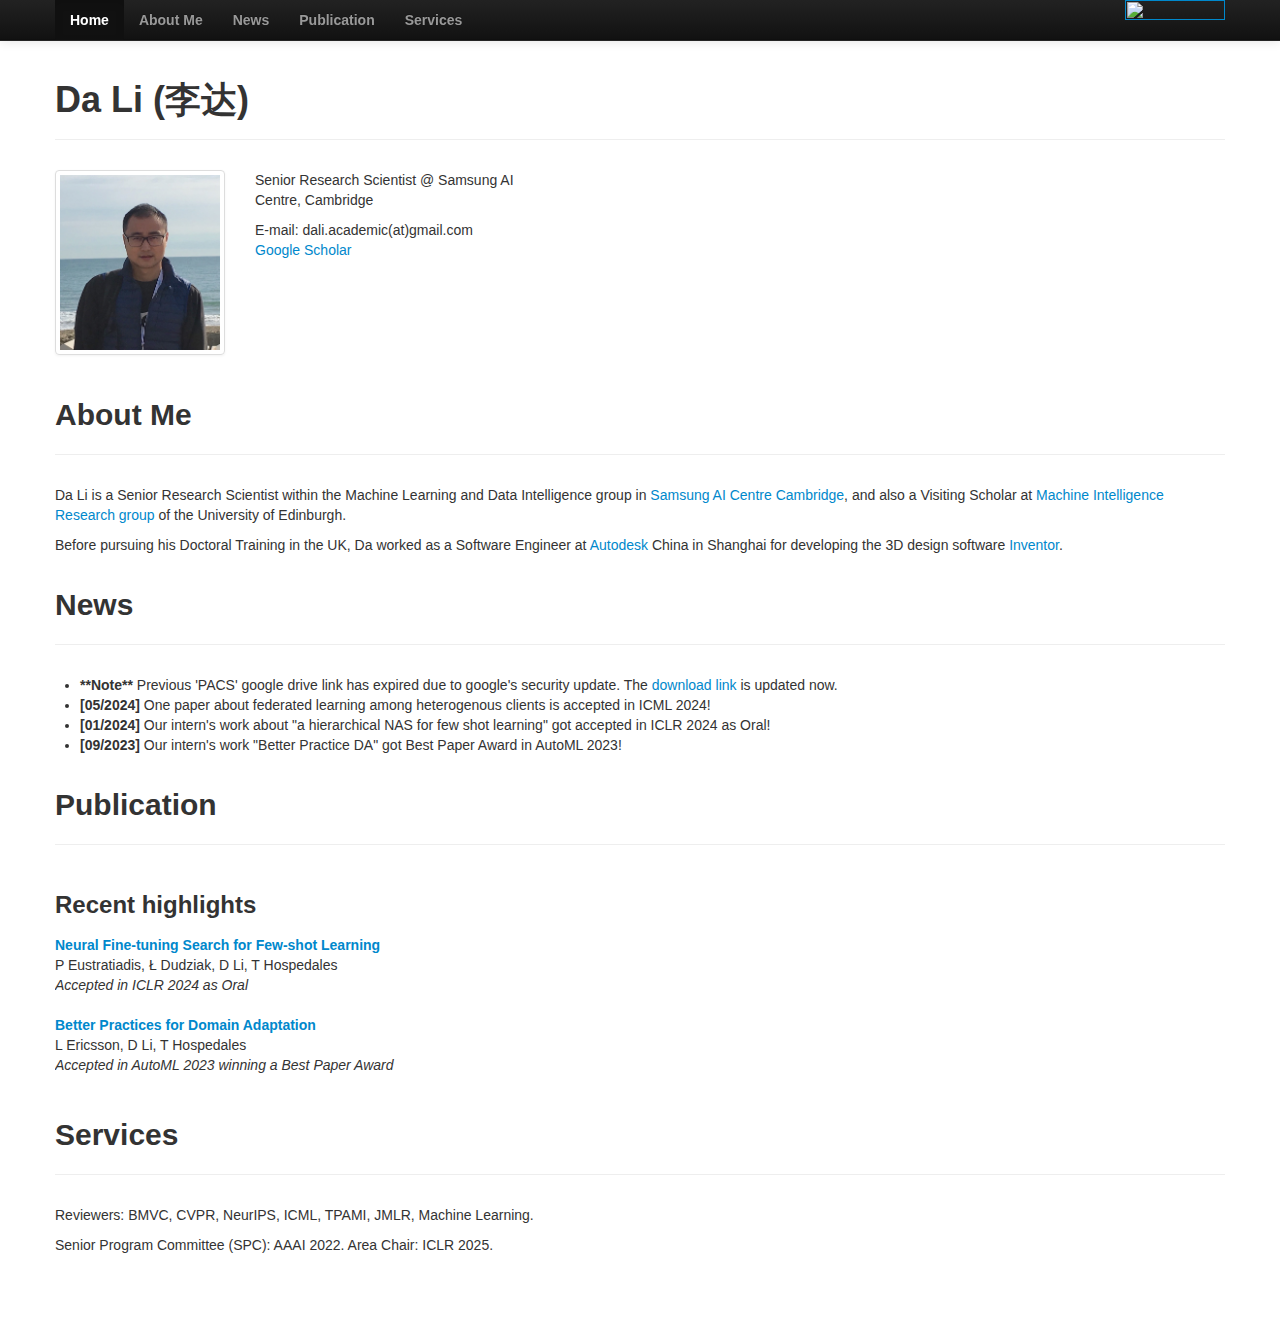
==== commit da7a2a27: "update" ====
--- a/index.html
+++ b/index.html
@@ -2,7 +2,7 @@
 <html lang="en">
 <head>
     <meta charset="utf-8">
-    <title>Da Li - SAIC</title>
+    <title>Da Li - Samsung AI Centre Cambridge</title>
     <meta name="viewport" content="width=device-width, initial-scale=1.0">
     <meta name="description" content="Da Li">
     <meta name="author" content="Da Li">
@@ -40,7 +40,7 @@
                     <li class="active"><a href="#HOME"><strong>Home</strong></a></li>
                     <li><a href="#ABOUT"><strong>About Me</strong></a></li>
                     <li><a href="#NEWS"><strong>News</strong></a></li>
-                    <li><a href="#EXPERIENCE"><strong>Experience</strong></a></li>
+<!--                    <li><a href="#EXPERIENCE"><strong>Experience</strong></a></li>-->
                     <li><a href="#PUBLICATION"><strong>Publication</strong></a></li>
                     <li><a href="#SERVICES"><strong>Services</strong></a></li>
                 </ul>
@@ -92,9 +92,16 @@
                     href="https://research.samsung.com/aicenter_cambridge">Samsung AI Centre Cambridge</a>, and also
                 a Visiting Scholar at <a href="http://mig.inf.ed.ac.uk/members.html">Machine
                 Intelligence Research group</a> of the University of Edinburgh.
+
             </p>
 
-<!--            <p>Da's research interests span transfer learning, meta learning and semi-supervised learning.-->
+            <p>
+                Before pursuing his Doctoral Training in the UK, Da worked
+                as a Software Engineer at <a href="https://www.autodesk.com/">Autodesk </a> China in Shanghai for
+                developing the 3D design software <a href="https://en.wikipedia.org/wiki/Autodesk_Inventor">Inventor</a>.
+            </p>
+
+            <!--            <p>Da's research interests span transfer learning, meta learning and semi-supervised learning.-->
             </p>
         </div>
     </section>
@@ -161,26 +168,26 @@
         </div>
     </section>
 
-    <section id="EXPERIENCE">
-        <div class="page-header">
-            <h2>Experience
-                <small></small>
-            </h2>
-        </div>
-        <div class="row-fluid">
-            <div class="span7">
-                <ul>
-                    <li>Senior Research Scientist, Samsung AI Center, Cambridge, UK. 2022/March-Present.<br/>
-                    <li>Research Scientist, Samsung AI Center, Cambridge, UK. 2019/July-2022/March.<br/>
-                    <li>Assistant Research Scientist, Samsung AI Center, Cambridge, UK. 2019/Jan-July.<br/>
-                        <!--                    <li>Research Assistant, SketchX Lab (QMUL/CVSSP-Surrey), UK. 2016/Sept-2019/July.<br/>-->
-                        <!--                    <li>Computer Vision Engineer, Westwell-Lab, Shanghai, China. 2016/Feb-Aug.<br/>-->
-                        <!--                    <li>Software Engineer, Autodesk, Shanghai, China. 2014/July-2016/Feb.<br/>-->
-                    <li>Visiting Researcher, University of Edinburgh, UK. 2020/July-Present.<br/>
-                </ul>
-            </div>
-        </div>
-    </section>
+    <!--    <section id="EXPERIENCE">-->
+    <!--        <div class="page-header">-->
+    <!--            <h2>Experience-->
+    <!--                <small></small>-->
+    <!--            </h2>-->
+    <!--        </div>-->
+    <!--        <div class="row-fluid">-->
+    <!--            <div class="span7">-->
+    <!--                <ul>-->
+    <!--                    <li>Senior Research Scientist, Samsung AI Center, Cambridge, UK. 2022/March-Present.<br/>-->
+    <!--                    <li>Research Scientist, Samsung AI Center, Cambridge, UK. 2019/July-2022/March.<br/>-->
+    <!--                    <li>Assistant Research Scientist, Samsung AI Center, Cambridge, UK. 2019/Jan-July.<br/>-->
+    <!--                        &lt;!&ndash;                    <li>Research Assistant, SketchX Lab (QMUL/CVSSP-Surrey), UK. 2016/Sept-2019/July.<br/>&ndash;&gt;-->
+    <!--                        &lt;!&ndash;                    <li>Computer Vision Engineer, Westwell-Lab, Shanghai, China. 2016/Feb-Aug.<br/>&ndash;&gt;-->
+    <!--                        &lt;!&ndash;                    <li>Software Engineer, Autodesk, Shanghai, China. 2014/July-2016/Feb.<br/>&ndash;&gt;-->
+    <!--                    <li>Visiting Researcher, University of Edinburgh, UK. 2020/July-Present.<br/>-->
+    <!--                </ul>-->
+    <!--            </div>-->
+    <!--        </div>-->
+    <!--    </section>-->
 
 
     <section id="PUBLICATION">
@@ -471,11 +478,12 @@
         <div class="row-fluid">
 
             <p>
-                Reviwers: BMVC, CVPR, NeurIPS, ICML, TPAMI, JMLR, Machine Learning.
+                Reviewers: BMVC, CVPR, NeurIPS, ICML, TPAMI, JMLR, Machine Learning.
             </p>
 
             <p>
                 Senior Program Committee (SPC): AAAI 2022.
+                Area Chair: ICLR 2025.
             </p>
         </div>
     </section>
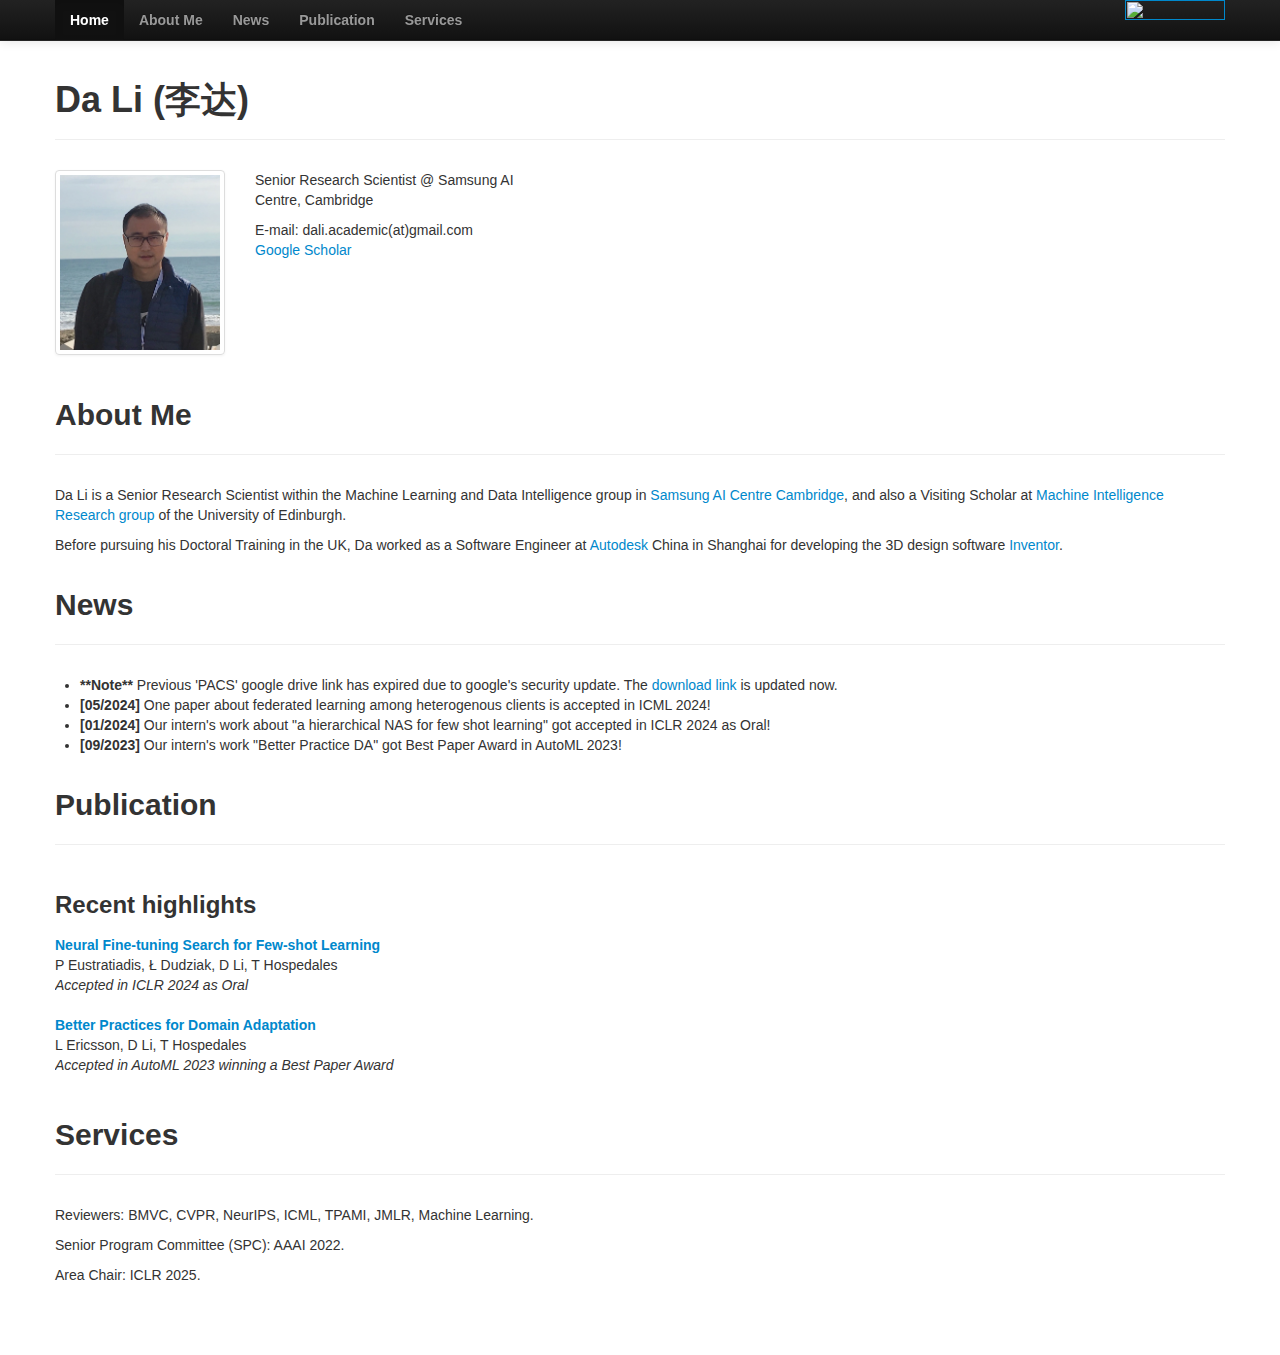
==== commit bd0d97db: "Update index.html" ====
--- a/index.html
+++ b/index.html
@@ -483,6 +483,9 @@
 
             <p>
                 Senior Program Committee (SPC): AAAI 2022.
+            </p>
+
+            <p>
                 Area Chair: ICLR 2025.
             </p>
         </div>
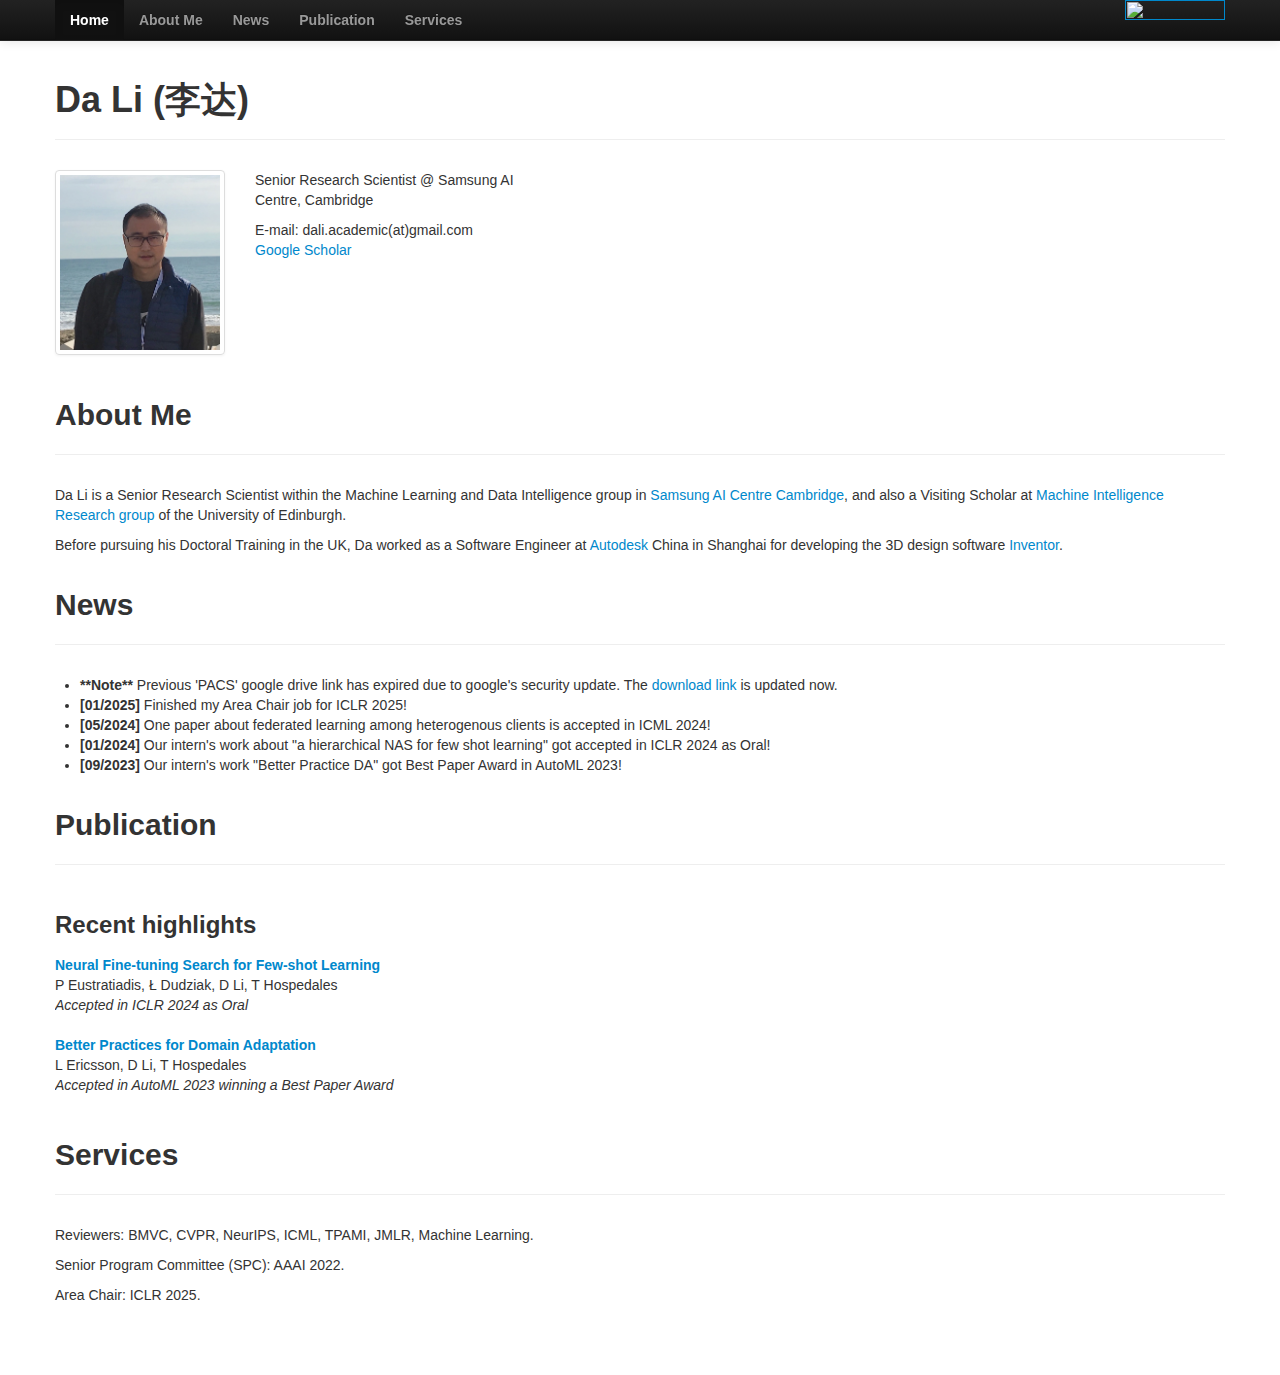
==== commit f6bba08d: "Update index.html" ====
--- a/index.html
+++ b/index.html
@@ -118,6 +118,7 @@
                     The
                     <a href="https://drive.google.com/drive/folders/0B6x7gtvErXgfUU1WcGY5SzdwZVk?resourcekey=0-2fvpQY_QSyJf2uIECzqPuQ&usp=sharing">download
                         link</a> is updated now.<br/>
+                <li><b>[01/2025]</b> Finished my Area Chair job for ICLR 2025!<br/>
                 <li><b>[05/2024]</b> One paper about federated learning among heterogenous clients is accepted in ICML
                     2024!<br/>
                 <li><b>[01/2024]</b> Our intern's work about "a hierarchical NAS for few shot learning" got accepted in
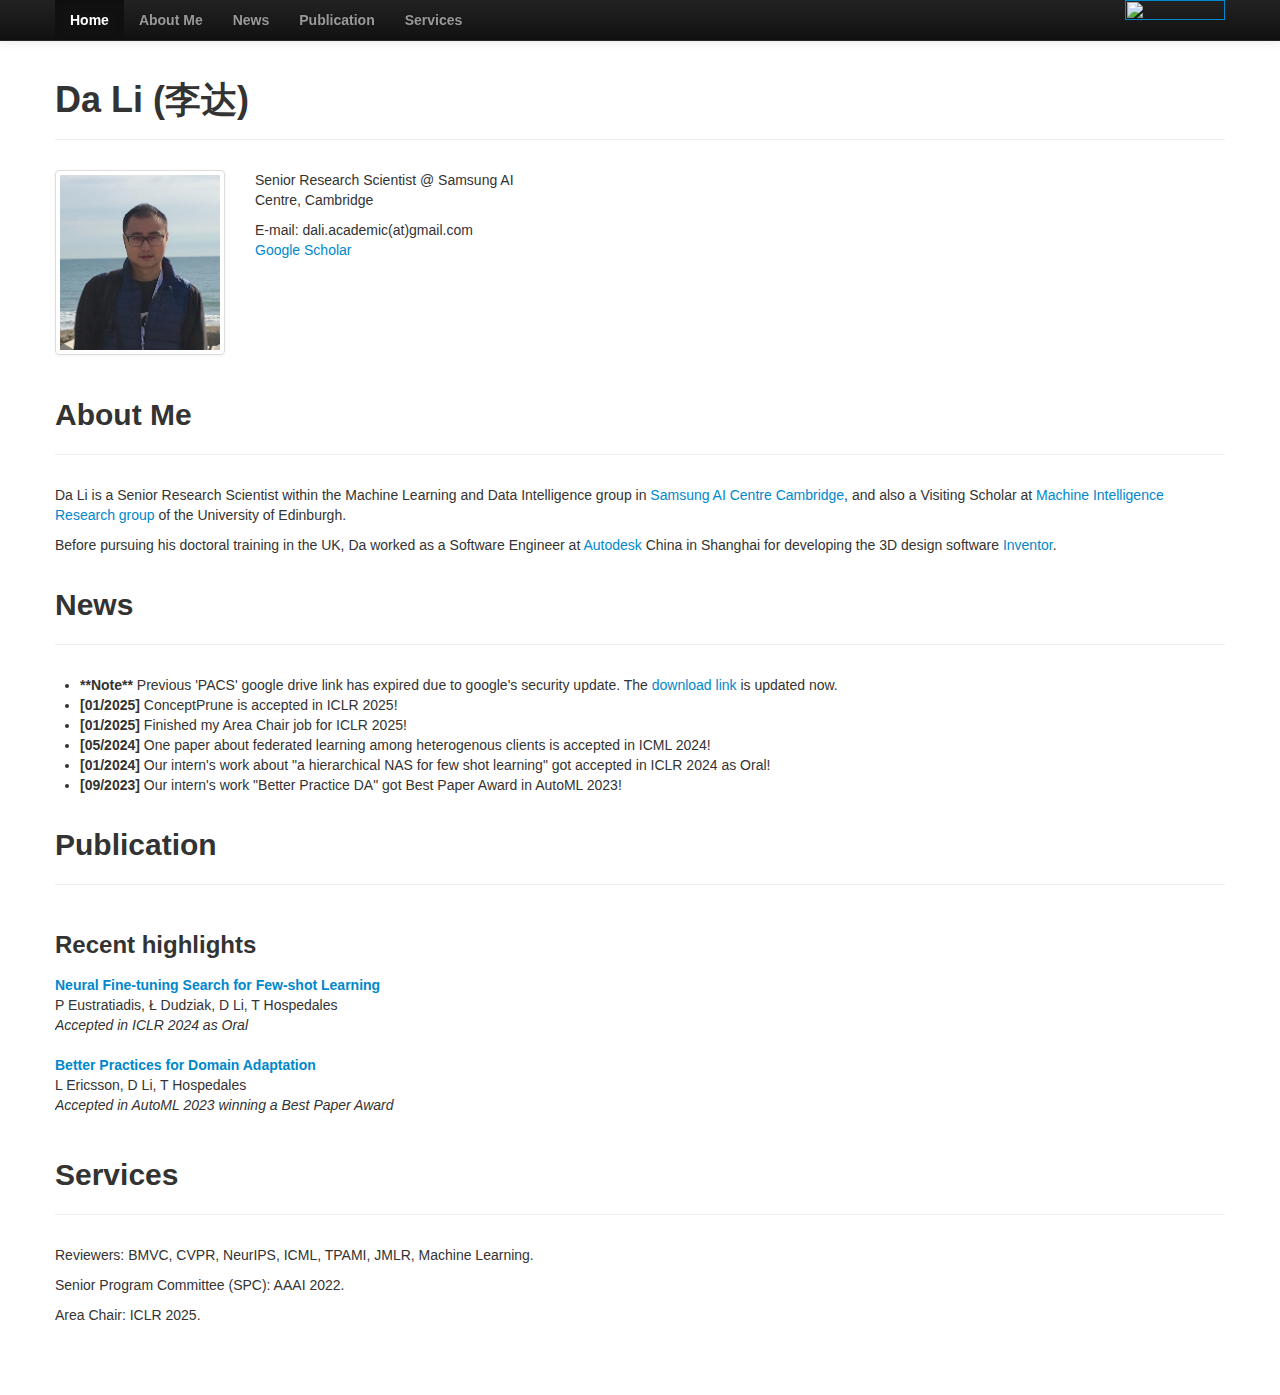
==== commit fc10d594: "update" ====
--- a/index.html
+++ b/index.html
@@ -96,7 +96,7 @@
             </p>
 
             <p>
-                Before pursuing his Doctoral Training in the UK, Da worked
+                Before pursuing his doctoral training in the UK, Da worked
                 as a Software Engineer at <a href="https://www.autodesk.com/">Autodesk </a> China in Shanghai for
                 developing the 3D design software <a href="https://en.wikipedia.org/wiki/Autodesk_Inventor">Inventor</a>.
             </p>
@@ -118,6 +118,7 @@
                     The
                     <a href="https://drive.google.com/drive/folders/0B6x7gtvErXgfUU1WcGY5SzdwZVk?resourcekey=0-2fvpQY_QSyJf2uIECzqPuQ&usp=sharing">download
                         link</a> is updated now.<br/>
+                <li><b>[01/2025]</b> ConceptPrune is accepted in ICLR 2025!<br/>
                 <li><b>[01/2025]</b> Finished my Area Chair job for ICLR 2025!<br/>
                 <li><b>[05/2024]</b> One paper about federated learning among heterogenous clients is accepted in ICML
                     2024!<br/>
